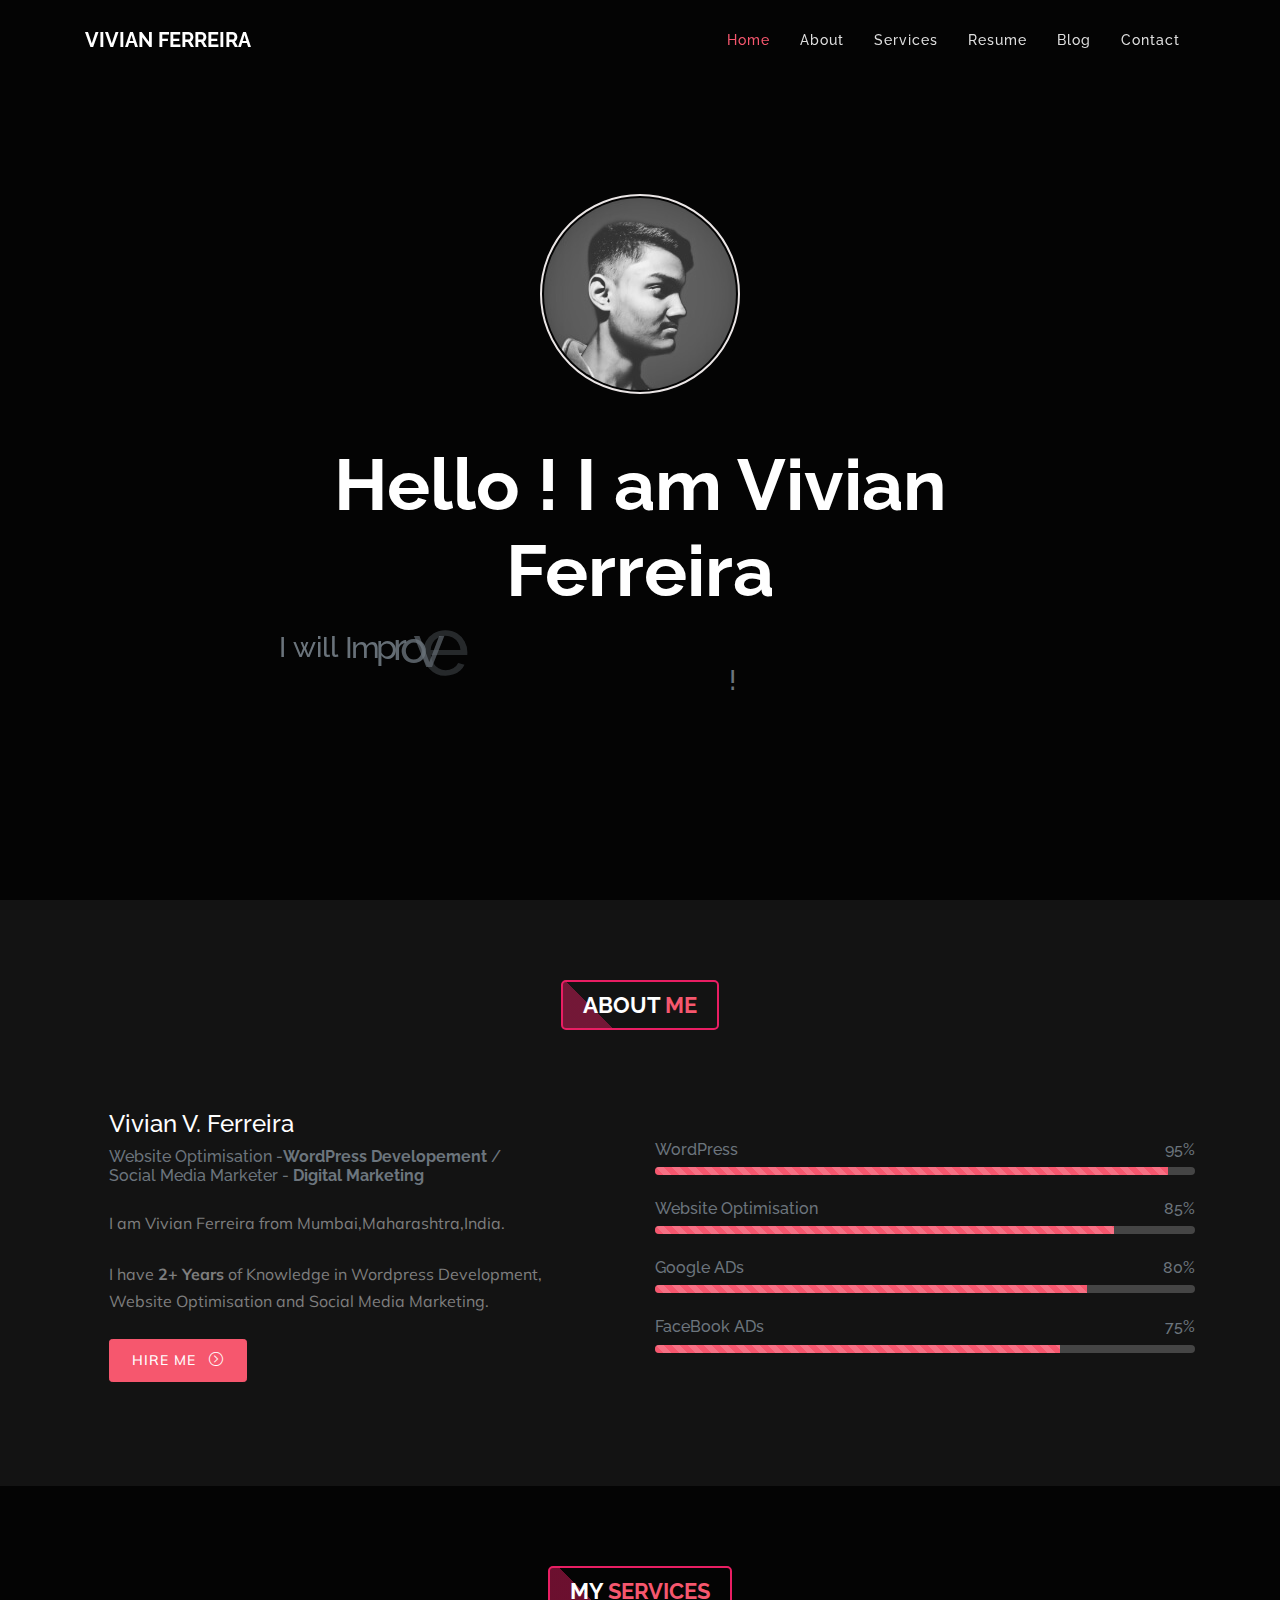
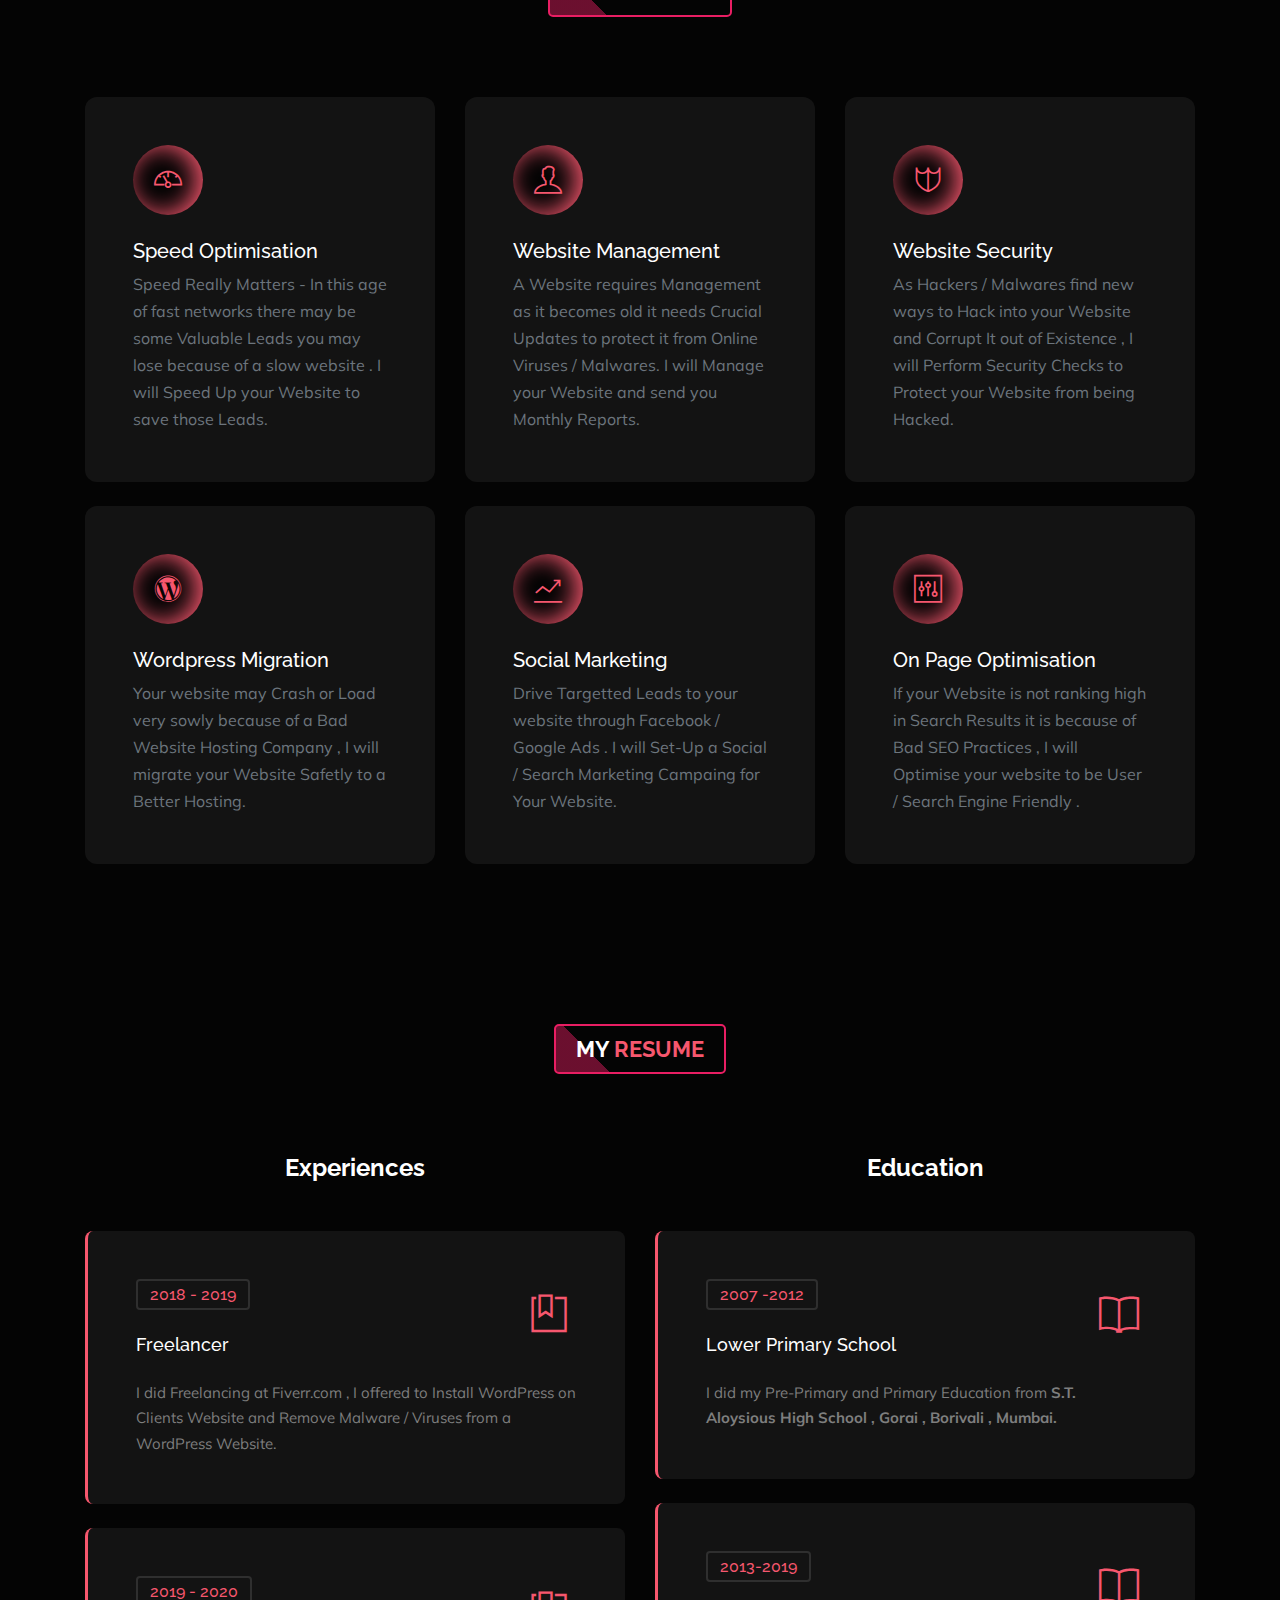
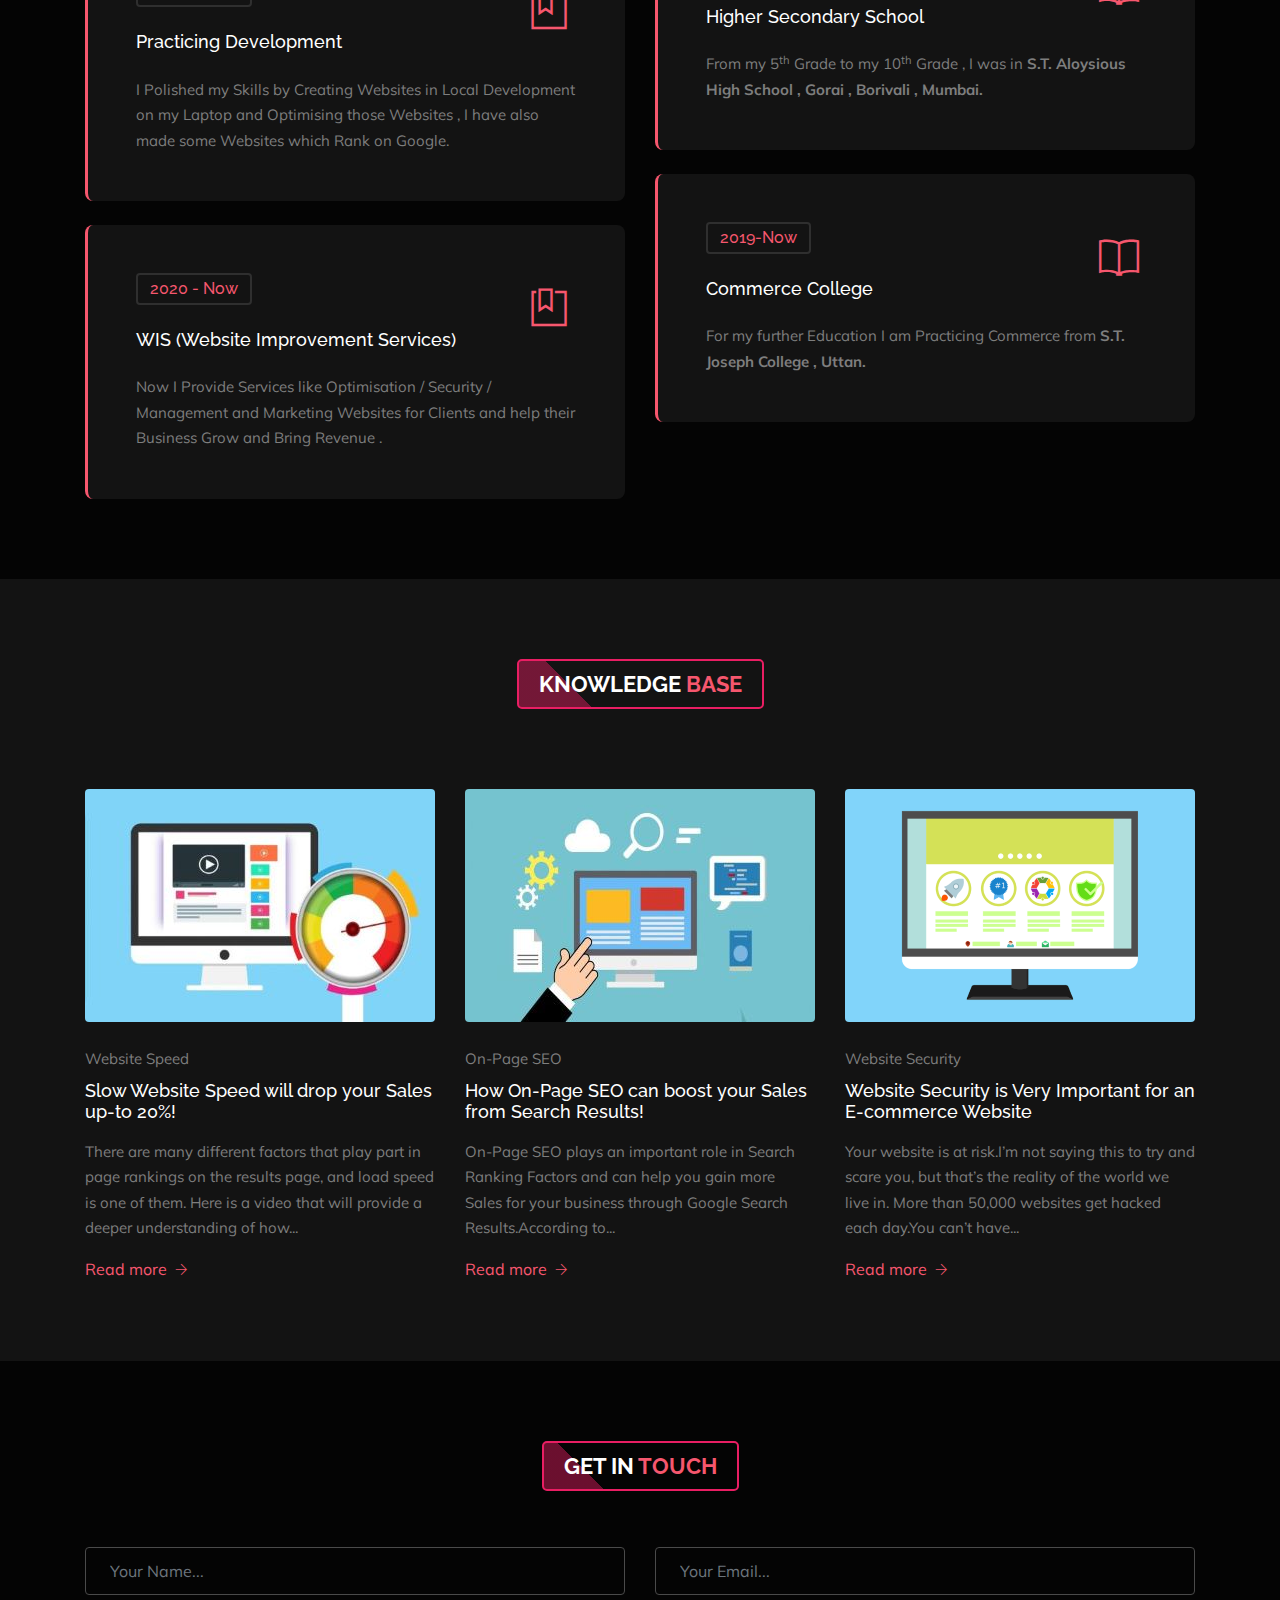
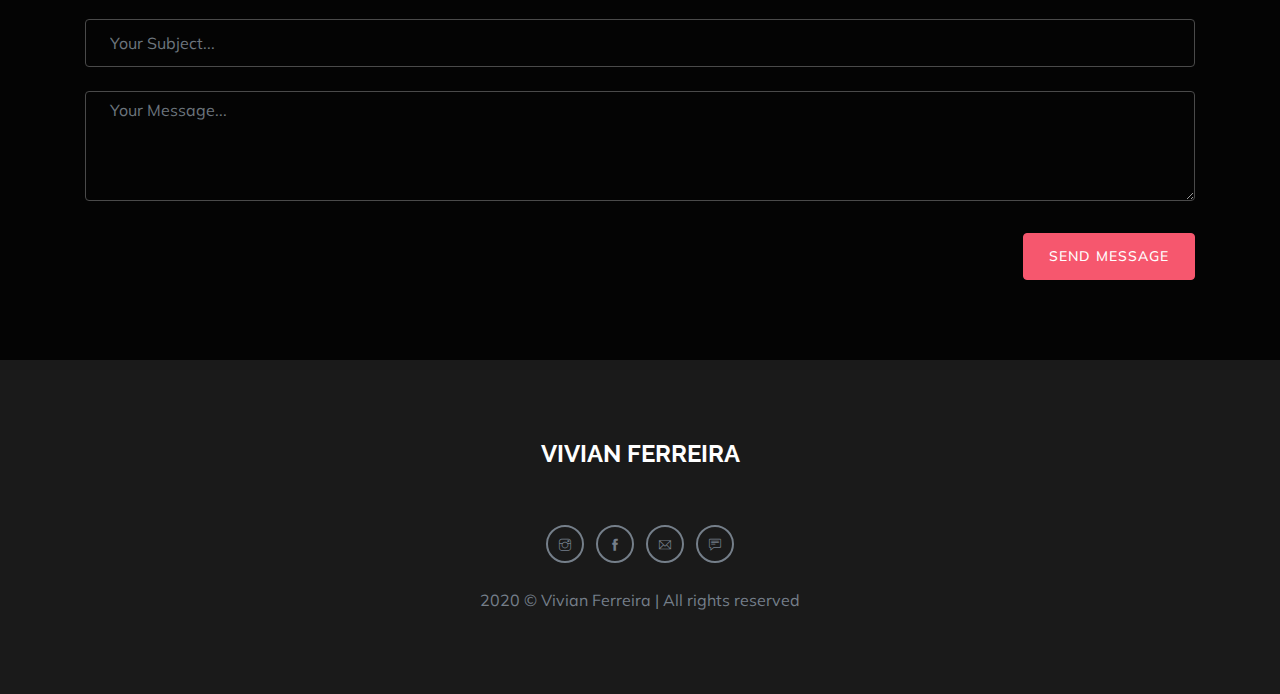
==== index.html @ 87589c63 "added js" ====
<!DOCTYPE html>
<html lang="en" class="no-js">

    <head>
        <meta charset="UTF-8">
        <meta name="viewport" content="width=device-width, initial-scale=1">
        <meta name="description" content="I provide Website Improvement Services (WIS) to Help your Business Grow!" />
        <meta name="keywords" content="Personal webpage template" />
        <meta name="author" content="Themesdesign" />
        <title>Vivian Ferreira - Website Improvement Services (WIS)</title>

        <link rel="shortcut icon" href="images/favicon.ico">

        <!-- google font -->
        <link href="https://fonts.googleapis.com/css?family=Muli:400,600|Raleway:500,700&display=swap" rel="stylesheet">



                          <!-- Core CSS --->
              <link rel="stylesheet" href="css/main.css" type="text/css">



        <!-- Bootstrap core CSS 
        <link rel="stylesheet" href="css/bootstrap.min.css" type="text/css">

         themify-icons 
        <link rel="stylesheet" type="text/css" href="css/themify-icons.css">

        magnific-popup css 
        <link rel="stylesheet" type="text/css" href="css/magnific-popup.css" />

        slider
        <link rel="stylesheet" href="css/owl.carousel.css" />
        <link rel="stylesheet" href="css/owl.theme.css" />
        <link rel="stylesheet" href="css/owl.transitions.css" />

         Custom  Css 
        <link rel="stylesheet" type="text/css" href="css/style.css" />
          --->
             
    </head>

    <body>

        <!--Navbar Start-->
        <nav class="navbar navbar-expand-lg fixed-top navbar-custom sticky sticky-dark">
            <div class="container">
                <!-- LOGO -->
                <a class="navbar-brand logo text-uppercase" href="index.html">
                        Vivian Ferreira
                    </a>
                <button class="navbar-toggler" type="button" data-toggle="collapse" data-target="#navbarCollapse" aria-controls="navbarCollapse" aria-expanded="false" aria-label="Toggle navigation">
                    <i class="ti-menu"></i>
                </button>
                <div class="collapse navbar-collapse" id="navbarCollapse">
                    <ul class="navbar-nav ml-auto navbar-center" id="mySidenav">
                        <li class="nav-item active">
                            <a href="#home" class="nav-link">Home</a>
                        </li>
                        <li class="nav-item">
                            <a href="#about" class="nav-link">About</a>
                        </li>
                        <li class="nav-item">
                            <a href="#services" class="nav-link">Services</a>
                        </li>
                         <!---
                        <li class="nav-item">
                            <a href="#portfolio" class="nav-link">Portfolio</a>
                        </li>
                         --->
                        <li class="nav-item">
                            <a href="#resume" class="nav-link">Resume</a>
                        </li>
                       <!---
                        <li class="nav-item">
                            <a href="#testimonial" class="nav-link">Testimonial</a>
                        </li>
                        --->
                        <li class="nav-item">
                            <a href="#blog" class="nav-link">Blog</a>
                        </li>
                        <li class="nav-item">
                            <a href="#contact" class="nav-link">Contact</a>
                        </li>
                    </ul>
                </div>
            </div>
        </nav>
        <!-- Navbar End -->

        <!-- home start -->
        <section class="bg-home section" id="home">
            <div class="home-center">
                <div class="home-desc-center">
                    <div class="container">
                        <div class="row justify-content-center">
                            <div class="col-lg-8">
                                <div class="home-title text-center">
                                    <div class="home-img mb-5">
                                        <img src="images/vivian-ferreira-freelance-developer.jpg" alt="Vivian Ferreira - Freelance Developer" class="img-fluid rounded-circle mx-auto d-block">
                                    </div>
                                    <h1 class=" display-3 font-weight-bold text-white">Hello ! I am Vivian Ferreira</h1>
                                    <h3 class="text-animate text-muted mt-3">I will Improve your Online Presence and help you Grow your Business!</h3>
                                </div>
                            </div>
                        </div>
                    </div>
                    <div class="cube"></div>
                    <div class="cube"></div>
                    <div class="cube"></div>
                    <div class="cube"></div>
                    <div class="cube"></div>
                    <div class="cube"></div>
                </div>
            </div>
        </section>
        <!-- home end -->

        <!-- about start -->
        <section class="section bg-dark-light" id="about">
            <div class="container">
                <div class="row">
                    <div class="col-lg-12">
                        <div class="title text-center mb-5">
                            <h3 class="font-weight-bold text-white">About <span class="text-custom">me</span></h3>
                        </div>
                    </div>
                </div>
                <div class="row vertical-content">
                    <div class="col-lg-6">
                        <div class="about-content p-4">
                            <h4 class="text-white">Vivian V. Ferreira</h4>
                            <h6 class="text-muted">Website Optimisation -<b>WordPress Developement</b>  /  <br> Social Media Marketer - <b>Digital Marketing</b></h6>

                            <p class="mt-4">I am Vivian Ferreira from Mumbai,Maharashtra,India.</p>
                             <br>
                            <p>I have <b>2+ Years</b> of Knowledge in Wordpress Development, Website Optimisation and Social Media Marketing.</p>
                            <div class="pt-4">
                                <a href="#contact" class="btn btn-custom btn-sm">Hire Me <i class="ti-arrow-circle-right ml-2"></i></a>
                            </div>
                        </div>
                    </div>
                    <div class="col-lg-6">
                        <div class="skill mt-4 mb-4">
                            <h6 class="text-muted">WordPress <span class="float-right">95%</span></h6>
                            <div class="progress">
                                <div class="progress-bar progress-bar-striped bg-custom" role="progressbar" style="width: 95%" aria-valuenow="95" aria-valuemin="0" aria-valuemax="100"></div>
                            </div>
                        </div>
                        <div class="skill mt-4 mb-4">
                            <h6 class="text-muted">Website Optimisation<span class="float-right">85%</span></h6>
                            <div class="progress">
                                <div class="progress-bar progress-bar-striped bg-custom" role="progressbar" style="width: 85%" aria-valuenow="85" aria-valuemin="0" aria-valuemax="100"></div>
                            </div>
                        </div>
                        <div class="skill mt-4 mb-4">
                            <h6 class="text-muted">Google ADs <span class="float-right">80%</span></h6>
                            <div class="progress">
                                <div class="progress-bar progress-bar-striped bg-custom" role="progressbar" style="width: 80%" aria-valuenow="80" aria-valuemin="0" aria-valuemax="100"></div>
                            </div>
                        </div>
                        <div class="skill mt-4 mb-4">
                            <h6 class="text-muted">FaceBook ADs <span class="float-right">75%</span></h6>
                            <div class="progress">
                                <div class="progress-bar progress-bar-striped bg-custom" role="progressbar" style="width: 75%" aria-valuenow="75" aria-valuemin="0" aria-valuemax="100"></div>
                            </div>
                        </div>
                    </div>
                </div>
            </div>
        </section>
        <!-- about end -->

        <!-- services start -->
        <section class="section bg-dark" id="services">
            <div class="container">
                <div class="row">
                    <div class="col-lg-12">
                        <div class="title text-center mb-5">
                            <h3 class="text-white font-weight-bold">My <span class="text-custom">Services</span></h3>
                        </div>
                    </div>
                </div>
                <div class="row">
                    <div class="col-lg-4">
                        <div class="services-box p-5 bg-dark-light mt-4">
                            <div class="services-icon mb-3">
                                <i class="ti-dashboard h3 text-custom"></i>
                            </div>
                            <div class="services-desc">
                                <h5 class="text-white">Speed Optimisation</h5>
                                <p class="mb-0 text-muted">Speed Really Matters - In this age of fast networks there may be some Valuable Leads you may lose because of a slow website . I will Speed Up your Website to save those Leads.	</p>
                            </div>
                        </div>
                    </div>
                    <div class="col-lg-4">
                        <div class="services-box p-5 bg-dark-light mt-4">
                            <div class="services-icon mb-3">
                                <i class="ti-user h3 text-custom"></i>
                            </div>
                            <div class="services-desc">
                                <h5 class="text-white">Website Management</h5>
                                <p class="mb-0 text-muted">A Website requires Management as it becomes old it needs Crucial Updates to protect it from Online Viruses / Malwares. I will Manage your Website and send you Monthly Reports. </p>
                            </div>
                        </div>
                    </div>
                    <div class="col-lg-4">
                        <div class="services-box p-5 bg-dark-light mt-4">
                            <div class="services-icon mb-3">
                                <i class="ti-shield h3 text-custom"></i>
                            </div>
                            <div class="services-desc">
                                <h5 class="text-white">Website Security</h5>
                                <p class="mb-0 text-muted">As Hackers / Malwares find new ways to Hack into your Website and Corrupt It out of Existence , I will Perform Security Checks to Protect your Website from being Hacked. </p>
                            </div>
                        </div>
                    </div>
                </div>
                <div class="row">
                    <div class="col-lg-4">
                        <div class="services-box p-5 bg-dark-light  mt-4">
                            <div class="services-icon mb-3">
                                <i class="ti-wordpress h3 text-custom"></i>
                            </div>
                            <div class="services-desc">
                                <h5 class="text-white">Wordpress Migration</h5>
                                <p class="mb-0 text-muted">Your website may Crash or Load very sowly because of a Bad Website Hosting Company , I will migrate your Website Safetly to a Better Hosting.</p>
                            </div>
                        </div>
                    </div>
                    <div class="col-lg-4">
                        <div class="services-box p-5 bg-dark-light mt-4">
                            <div class="services-icon mb-3">
                                <i class="ti-stats-up h3 text-custom"></i>
                            </div>
                            <div class="services-desc">
                                <h5 class="text-white">Social Marketing</h5>
                                <p class="mb-0 text-muted">Drive Targetted Leads to your website through Facebook / Google Ads . I will Set-Up a Social / Search Marketing Campaing for Your Website. </p>
                            </div>
                        </div>
                    </div>
                    <div class="col-lg-4">
                        <div class="services-box p-5 bg-dark-light mt-4">
                            <div class="services-icon mb-3">
                                <i class="ti-panel h3 text-custom"></i>
                            </div>
                            <div class="services-desc">
                                <h5 class="text-white">On Page Optimisation</h5>
                                <p class="mb-0 text-muted">If your Website is not ranking high in Search Results it is because of Bad SEO Practices , I will Optimise your website to be User / Search Engine Friendly . </p>
                            </div>
                        </div>
                    </div>
                </div>
            </div>
        </section>
        <!-- services end -->

        <!-- portfolio start

        <section class="section bg-dark-light" id="portfolio">
            <div class="container">
                <div class="row">
                    <div class="col-lg-12">
                        <div class="title text-center mb-5">
                            <h3 class="text-white font-weight-bold">My <span class="text-custom">Portfolio</span></h3>
                        </div>
                    </div>
                </div>
                <div class="row  mt-3 mb-3">
                    <ul class="col container-filter categories-filter text-center mb-0" id="filter">
                        <li><a class="categories active" data-filter="*">All</a></li>
                        <li><a class="categories" data-filter=".branding">Branding</a></li>
                        <li><a class="categories" data-filter=".designing">Designing</a></li>
                        <li><a class="categories" data-filter=".photography">Photography</a></li>
                        <li><a class="categories" data-filter=".development">Development</a></li>
                    </ul>
                </div>


                portfolio menu end 


                 Gallary 


                <div class="row container-grid projects-wrapper">
                    <div class="col-lg-4 branding designing development">
                        <div class="item-box mt-4">
                            <a class="mfp-image" href="images/portfolio/img-1.jpg" title="">
                                <img class="item-container img-fluid mx-auto" src="images/portfolio/img-1.jpg" alt="1" />
                                <div class="item-mask">
                                    <div class="item-caption text-white text-center">
                                        <h5>Project title</h5>
                                        <p class="text-uppercase">Branding, Design, Coffee</p>
                                    </div>
                                </div>
                            </a>
                        </div>
                    </div>

                    <div class="col-lg-4 photography">
                        <div class="item-box mt-4">
                            <a class="mfp-image" href="images/portfolio/img-2.jpg" title="">
                                <img class="item-container img-fluid mx-auto" src="images/portfolio/img-2.jpg" alt="2" />
                                <div class="item-mask">
                                    <div class="item-caption text-white text-center">
                                        <h5>Project title</h5>
                                        <p class="text-uppercase">Photo</p>
                                    </div>
                                </div>
                            </a>
                        </div>
                    </div>

                    <div class="col-lg-4 branding development">
                        <div class="item-box mt-4">
                            <a class="mfp-image" href="images/portfolio/img-3.jpg" title="">
                                <img class="item-container img-fluid mx-auto" src="images/portfolio/img-3.jpg" alt="4" />
                                <div class="item-mask">
                                    <div class="item-caption text-white text-center">
                                        <h5>Project title</h5>
                                        <p class="text-uppercase">Branding, Design, Coffee</p>
                                    </div>
                                </div>
                            </a>
                        </div>
                    </div>

                    <div class="col-lg-4 branding designing">
                        <div class="item-box mt-4">
                            <a class="mfp-image" href="images/portfolio/img-4.jpg" title="">
                                <img class="item-container img-fluid mx-auto" src="images/portfolio/img-4.jpg" alt="4" />
                                <div class="item-mask">
                                    <div class="item-caption text-white text-center">
                                        <h5>Project title</h5>
                                        <p class="text-uppercase">Branding, Design</p>
                                    </div>
                                </div>
                            </a>
                        </div>
                    </div>

                    <div class="col-lg-4 branding designing">
                        <div class="item-box mt-4">
                            <a class="mfp-image" href="images/portfolio/img-5.jpg" title="">
                                <img class="item-container img-fluid mx-auto" src="images/portfolio/img-5.jpg" alt="5" />
                                <div class="item-mask">
                                    <div class="item-caption text-white text-center">
                                        <h5>Project title</h5>
                                        <p class="text-uppercase">Branding, Design</p>
                                    </div>
                                </div>
                            </a>
                        </div>
                    </div>

                    <div class="col-lg-4 photography">
                        <div class="item-box mt-4">
                            <a class="mfp-image" href="images/portfolio/img-6.jpg" title="">
                                <img class="item-container img-fluid mx-auto" src="images/portfolio/img-6.jpg" alt="1" />
                                <div class="item-mask">
                                    <div class="item-caption text-white text-center">
                                        <h5>Project title</h5>
                                        <p class="text-uppercase">Photo</p>
                                    </div>
                                </div>
                            </a>
                        </div>
                    </div>
                </div>

            </div>
        </section>

         portfolio end -->

        <!-- resume start -->
        <section class="section bg-dark" id="resume">
            <div class="container">
                <div class="row">
                    <div class="col-lg-12">
                        <div class="title text-center mb-5">
                            <h3 class="text-white font-weight-bold">My <span class="text-custom">Resume</span></h3>
                        </div>
                    </div>
                </div>
                <div class="row">
                    <div class="col-lg-6">
                        <div class="resume-title text-center mt-4 mb-5">
                            <h4 class="text-white font-weight-bold">Experiences</h4>
                        </div>
                        <div class="resume-box mt-4 bg-dark-light p-5">
                            <div class="row">
                                <div class="col-md-10">
                                    <div>
                                        <h6>2018 - 2019</h6>
                                        <h5 class="mt-3 text-white">Freelancer</h5>
                                    </div>
                                </div>
                                <div class="col-md-2">
                                    <div class="mt-3">
                                        <i class="ti-bookmark-alt h1 text-custom"></i>
                                    </div>
                                </div>
                            </div>
                            <p class="mt-3 mb-0">I did Freelancing at Fiverr.com , I offered to Install WordPress on Clients Website and Remove Malware / Viruses from a WordPress Website.</p>
                        </div>
                        <div class="resume-box mt-4 bg-dark-light p-5">
                            <div class="row">
                                <div class="col-md-10">
                                    <div>
                                        <h6>2019 - 2020</h6>
                                        <h5 class="mt-3 text-white">Practicing Development</h5>
                                    </div>
                                </div>
                                <div class="col-md-2">
                                    <div class="mt-3">
                                        <i class="ti-bookmark-alt h1 text-custom"></i>
                                    </div>
                                </div>
                            </div>
                            
                            <p class="mt-3 mb-0">I Polished my Skills by Creating Websites in Local Development on my Laptop and Optimising those Websites , I have also made some Websites which Rank on Google.</p>
                        </div>
                        <div class="resume-box mt-4 bg-dark-light p-5">
                            <div class="row">
                                <div class="col-md-10">
                                    <div>
                                        <h6>2020 - Now</h6>
                                        <h5 class="mt-3 text-white">WIS (Website Improvement Services)</h5>
                                    </div>
                                </div>
                                <div class="col-md-2">
                                    <div class="mt-3">
                                        <i class="ti-bookmark-alt h1 text-custom"></i>
                                    </div>
                                </div>
                            </div>
                            
                            <p class="mt-3 mb-0"> Now I Provide Services like Optimisation / Security / Management and Marketing Websites for Clients and help their Business Grow and Bring Revenue .	</p>
                        </div>
                    </div>
                    <div class="col-lg-6">
                        <div class="resume-title text-center mt-4 mb-5">
                            <h4 class="text-white font-weight-bold">Education</h4>
                        </div>
                        <div class="resume-box mt-4 bg-dark-light p-5">
                            <div class="row">
                                <div class="col-md-10">
                                    <div>
                                        <h6>2007 -2012</h6>
                                        <h5 class="mt-3 text-white">Lower Primary School</h5>
                                    </div>
                                </div>
                                <div class="col-md-2">
                                    <div class="mt-3">
                                        <i class="ti-book h1 text-custom"></i>
                                    </div>
                                </div>
                            </div>
                            
                            <p class="mt-3 mb-0">I did my Pre-Primary and Primary Education from <b>S.T. Aloysious High School , Gorai , Borivali , Mumbai.</b></p>
                        </div>
                        <div class="resume-box mt-4 bg-dark-light p-5">
                            <div class="row">
                                <div class="col-md-10">
                                    <div>
                                        <h6>2013-2019</h6>
                                        <h5 class="mt-3 text-white">Higher Secondary School</h5>
                                    </div>
                                </div>
                                <div class="col-md-2">
                                    <div class="mt-3">
                                        <i class="ti-book h1 text-custom"></i>
                                    </div>
                                </div>
                            </div>
                            <p class="mt-3 mb-0">From my 5<sup>th</sup> Grade to my 10<sup>th</sup> Grade , I was in <b>S.T. Aloysious High School , Gorai , Borivali , Mumbai.</b>  </p>
                        </div>
                        <div class="resume-box mt-4 bg-dark-light p-5">
                            <div class="row">
                                <div class="col-md-10">
                                    <div>
                                        <h6>2019-Now</h6>
                                        <h5 class="mt-3 text-white">Commerce College</h5>
                                    </div>
                                </div>
                                <div class="col-md-2">
                                    <div class="mt-3">
                                        <i class="ti-book h1 text-custom"></i>
                                    </div>
                                </div>
                            </div>
                            <p class="mt-3 mb-0">For my further Education I am Practicing Commerce from <b>S.T. Joseph College , Uttan.</b></p>
                        </div>
                    </div>
                </div>
            </div>
        </section>
        <!-- resume end -->

        <!-- counters start 

        <section class="section bg-dark-light">
            <div class="container">
                <div class="row" id="counter">
                    <div class="col-lg-3">
                        <div class="text-center mt-3 text-white">
                            <div class="counter-content">
                                <h1 class="counter-value mb-3" data-count="1200">0</h1>
                                <h5 class="counter-name text-muted">Fans</h5>
                            </div>
                        </div>
                    </div>
                    <div class="col-lg-3">
                        <div class="text-center mt-3 text-white">
                            <div class="counter-content">
                                <h1 class="counter-value mb-3" data-count="4900">10</h1>
                                <h5 class="counter-name text-muted">Sales</h5>
                            </div>
                        </div>
                    </div>
                    <div class="col-lg-3">
                        <div class="text-center mt-3 text-white">
                            <div class="counter-content">
                                <h1 class="counter-value mb-3" data-count="5645">608</h1>
                                <h5 class="counter-name text-muted">Happy Clients</h5>
                            </div>
                        </div>
                    </div>
                    <div class="col-lg-3">
                        <div class="text-center mt-3 text-white">
                            <div class="counter-content">
                                <h1 class="counter-value mb-3" data-count="800">2</h1>
                                <h5 class="counter-name text-muted">Prices</h5>
                            </div>
                        </div>
                    </div>
                </div>

            </div>
        </section>

        counters end 

         testimonial start 


        <section class="section bg-dark" id="testimonial">
            <div class="container">
                <div class="row">
                    <div class="col-lg-12">
                        <div class="title text-center mb-5">
                            <h3 class="text-white font-weight-bold">Client's <span class="text-custom">Says</span></h3>
                        </div>
                    </div>
                </div>
                <div class="row">
                    <div class="col-lg-12">
                        <div id="owl-demo" class="owl-carousel owl-theme">
                            <div class="item pl-3 pr-3">
                                <div class="testi-box bg-dark-light p-5">
                                    <h5 class="text-white font-weight-bold">David Garcia</h5>
                                    <p><small>Co-Founder</small></p>
                                    <p class="text-muted">
                                        <span class="ti-star text-warning"></span>
                                        <span class="ti-star text-warning"></span>
                                        <span class="ti-star text-warning"></span>
                                        <span class="ti-star text-warning"></span>
                                        <span class="ti-star text-warning"></span>
                                    </p>
                                    <p class="review-desc mt-3">Lorem Ipsum is simply dummy text of the printing and typesetting industry. Lorem Ipsum has been the industry's standard dummy text.</p>
                                    <div class="quotes-icon text-right">
                                        <i class="ti-quote-left h1 text-custom"></i>
                                    </div>
                                </div>
                            </div>
                            <div class="item pl-3 pr-3">
                                <div class="testi-box bg-dark-light p-5">
                                    <h5 class="text-white font-weight-bold">Michael Franklin</h5>
                                    <p><small>Web Developer</small></p>
                                    <p class="text-muted">
                                        <span class="ti-star text-warning"></span>
                                        <span class="ti-star text-warning"></span>
                                        <span class="ti-star text-warning"></span>
                                        <span class="ti-star text-warning"></span>
                                        <span class="ti-star text-warning"></span>
                                    </p>
                                    <p class="review-desc mt-3">Lorem Ipsum is simply dummy text of the printing and typesetting industry. Lorem Ipsum has been the industry's standard dummy text.</p>
                                    <div class="quotes-icon text-right">
                                        <i class="ti-quote-left h1 text-custom"></i>
                                    </div>
                                </div>
                            </div>
                            <div class="item pl-3 pr-3">
                                <div class="testi-box bg-dark-light p-5">
                                    <h5 class="text-white font-weight-bold">Danny Morrison</h5>
                                    <p><small>Co-Founder</small></p>
                                    <p class="text-muted">
                                        <span class="ti-star text-warning"></span>
                                        <span class="ti-star text-warning"></span>
                                        <span class="ti-star text-warning"></span>
                                        <span class="ti-star text-warning"></span>
                                        <span class="ti-star text-warning"></span>
                                    </p>
                                    <p class="review-desc mt-3">Lorem Ipsum is simply dummy text of the printing and typesetting industry. Lorem Ipsum has been the industry's standard dummy text.</p>
                                    <div class="quotes-icon text-right">
                                        <i class="ti-quote-left h1 text-custom"></i>
                                    </div>
                                </div>
                            </div>

                        </div>
                    </div>
                </div>
            </div>
        </section>

         testimonial end -->

        <!-- blog start -->
        <section class="section bg-dark-light" id="blog">
            <div class="container">
                <div class="row">
                    <div class="col-lg-12">
                        <div class="title text-center mb-5">
                            <h3 class="text-white font-weight-bold">Knowledge <span class="text-custom">Base</span></h3>
                        </div>
                    </div>
                </div>
                <div class="row">
                    <div class="col-lg-4">
                        <div class="blog-box mt-4">
                            <div class="blog-img">
                                <img src="images/blog/speed-optimisation.jpg" alt="Speed Optimisation" class="img-fluid rounded mx-auto d-block">
                            </div>
                            <div class="blog-content mt-4">
                                <p class="mb-2">Website Speed</p>
                                <h5><a href="#" class="text-white">Slow Website Speed will drop your  Sales up-to 20%!</a></h5>
                                <p class="mt-3">There are many different factors that play part in page rankings on the results page, and load speed is one of them. Here is a video that will provide a deeper understanding of how...</p>
                                <div class="blog-btn pt-3">
                                    <a href="https://sites.google.com/view/website-improvement-services/speed-optimisation" target="_blank" class="text-custom">Read more <small class="ti-arrow-right ml-1"></small></a>
                                </div>
                            </div>
                        </div>
                    </div>
                    <div class="col-lg-4">
                        <div class="blog-box mt-4">
                            <div class="blog-img">
                                <img src="images/blog/on-page-seo.jpg" alt="On-Page SEO" class="img-fluid rounded mx-auto d-block">
                            </div>
                            <div class="blog-content mt-4">
                                <p class="mb-2">On-Page SEO</p>
                                <h5><a href="#" class="text-white">How On-Page SEO can boost your Sales from Search Results!</a></h5>
                                <p class="mt-3">On-Page SEO plays an important role in Search Ranking Factors and can help you gain more Sales for your business through Google Search Results.According to...</p>
                                <div class="blog-btn pt-3">
                                    <a href="https://sites.google.com/view/website-improvement-services/on-page-seo" target="_blank" class="text-custom">Read more <small class="ti-arrow-right ml-1"></small></a>
                                </div>
                            </div>
                        </div>
                    </div>
                    <div class="col-lg-4">
                        <div class="blog-box mt-4">
                            <div class="blog-img">
                                <img src="images/blog/website-security.png" alt="Website Security" class="img-fluid rounded mx-auto d-block">
                            </div>
                            <div class="blog-content mt-4">
                                <p class="mb-2">Website Security</p>
                                <h5><a href="#" class="text-white">Website Security is Very Important for an E-commerce Website</a></h5>
                                <p class="mt-3">Your website is at risk.I’m not saying this to try and scare you, but that’s the reality of the world we live in. More than 50,000 websites get hacked each day.You can’t have...</p>
                                <div class="blog-btn pt-3">
                                    <a href="https://sites.google.com/view/website-improvement-services/website-security" target="_blank" class="text-custom">Read more <small class="ti-arrow-right ml-1"></small></a>
                                </div>
                            </div>
                        </div>
                    </div>

                </div>
            </div>
        </section>
        <!-- blog end -->

        <!-- contact start -->
        <section class="section bg-dark" id="contact">
            <div class="container">
                <div class="row">
                    <div class="col-lg-12">
                        <div class="title text-center mb-5">
                            <h3 class="text-white font-weight-bold">Get In <span class="text-custom">Touch</span></h3>
                        </div>
                    </div>
                </div>

                <div class="custom-form">
                    <div id="message"></div>
                    <form method="post" action="php/contact.php" name="contact-form" id="contact-form">
                        <div class="row">
                            <div class="col-lg-6">
                                <div class="form-group mb-4">
                                    <input name="name" id="name" type="text" class="form-control" placeholder="Your Name..." >
                                </div>
                            </div>
                            <div class="col-lg-6">
                                <div class="form-group mb-4">
                                    <input name="email" id="email" type="email" class="form-control" placeholder="Your Email..." >
                                </div>
                            </div>
                        </div>
                        <div class="row">
                            <div class="col-lg-12">
                                <div class="form-group mb-4">
                                    <input name="subject" id="subject" type="text" class="form-control" placeholder="Your Subject..." >
                                </div>
                            </div>
                        </div>
                        <div class="row">
                            <div class="col-lg-12">
                                <div class="form-group">
                                    <textarea name="comments" id="comments" rows="4" class="form-control" placeholder="Your Message..."></textarea>
                                </div>
                            </div>
                        </div>
                        <div class="row mt-3">
                            <div class="col-sm-12 text-right">
                                <input type="submit" id="submit" name="send" class="submitBnt btn btn-custom" value="Send Message">
                                <div id="simple-msg"></div>
                            </div>
                        </div>
                    </form>
                    <!-- /form -->
                </div>
            </div>
        </section>
        <!-- contact end -->

        <!-- footer start -->
        <footer class="section bg-footer">
            <div class="container">
                <div class="row">
                    <div class="col-lg-12">
                        <div class="footer-logo text-center text-white">
                            <h4 class="text-uppercase font-weight-bold"><a href="#" class="text-white">Vivian Ferreira</a></h4>
                        </div>
                    </div>
                </div>
               
               

                <div class="row mt-5">
                    <div class="col-lg-12">
                        <div class="text-center ">
                            <ul class="social-icons list-inline">
                                <li class="list-inline-item"><a href="https://instagram.com/itsvivianferreira" rel="nofollow" class=""><i class="ti-instagram"></i></a></li>
                                <li class="list-inline-item"><a href="https://fb.com/vivian.ferreira.9484941/" rel="nofollow" class=""><i class="ti-facebook"></i></a></li>
                                <li class="list-inline-item"><a href="mailto:vivianferreira562@gmail.com" rel="nofollow" class=""><i class="ti-email"></i></a></li>
                                <li class="list-inline-item"><a href="https://wa.me/8104793520" rel="nofollow" class=""><i class="ti-comment-alt"></i></a></li>
                        </div>
                        <div class="text-center mt-4">
                            <p class="copyright-desc">2020 © Vivian Ferreira | All rights reserved</p>
                        </div>
                    </div>
                </div>
            </div>
        </footer>
        <!-- footer end -->

        <!-- Back to top -->    
        <a href="#" class="back-to-top" id="back-to-top"> <i class="ti-angle-up"> </i> </a>

                        

        <!-- javascript -->
        <script src="js/jquery.min.js"></script>
        <script src="js/popper.min.js"></script>
        <script src="js/bootstrap.min.js"></script>
        <script src="js/jquery.easing.min.js"></script>
        <script src="js/scrollspy.min.js"></script>
        <!-- text-animte -->
        <script src="js/anime.min.js"></script>
        <!-- Magnific Popup -->
        <script src="js/jquery.magnific-popup.min.js"></script>
        <!-- filter -->
        <script src="js/isotope.js"></script>
        <script src="js/masonry.pkgd.min.js"></script>
        <!-- carousel -->
        <script src="js/owl.carousel.min.js"></script>
        <!-- custom js -->
        <script src="js/app.js"></script>
        
    </body>

</html>
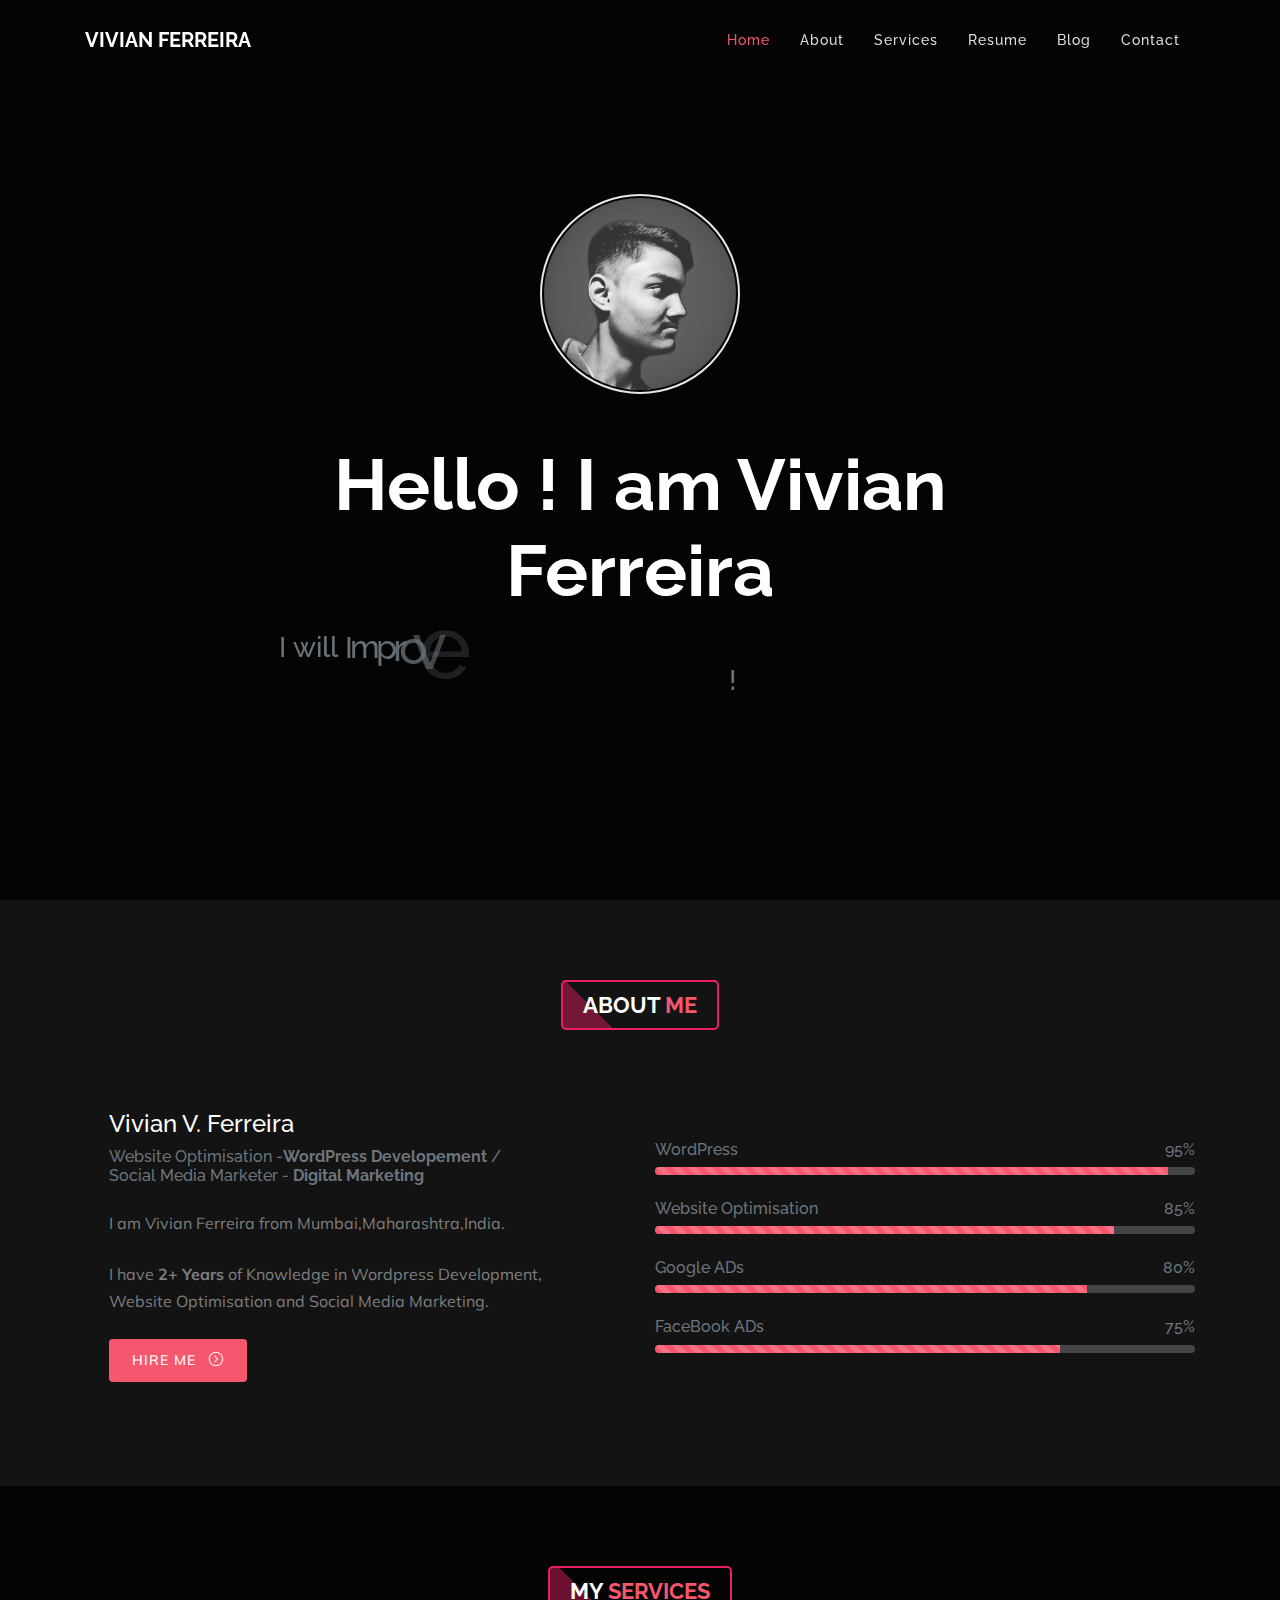
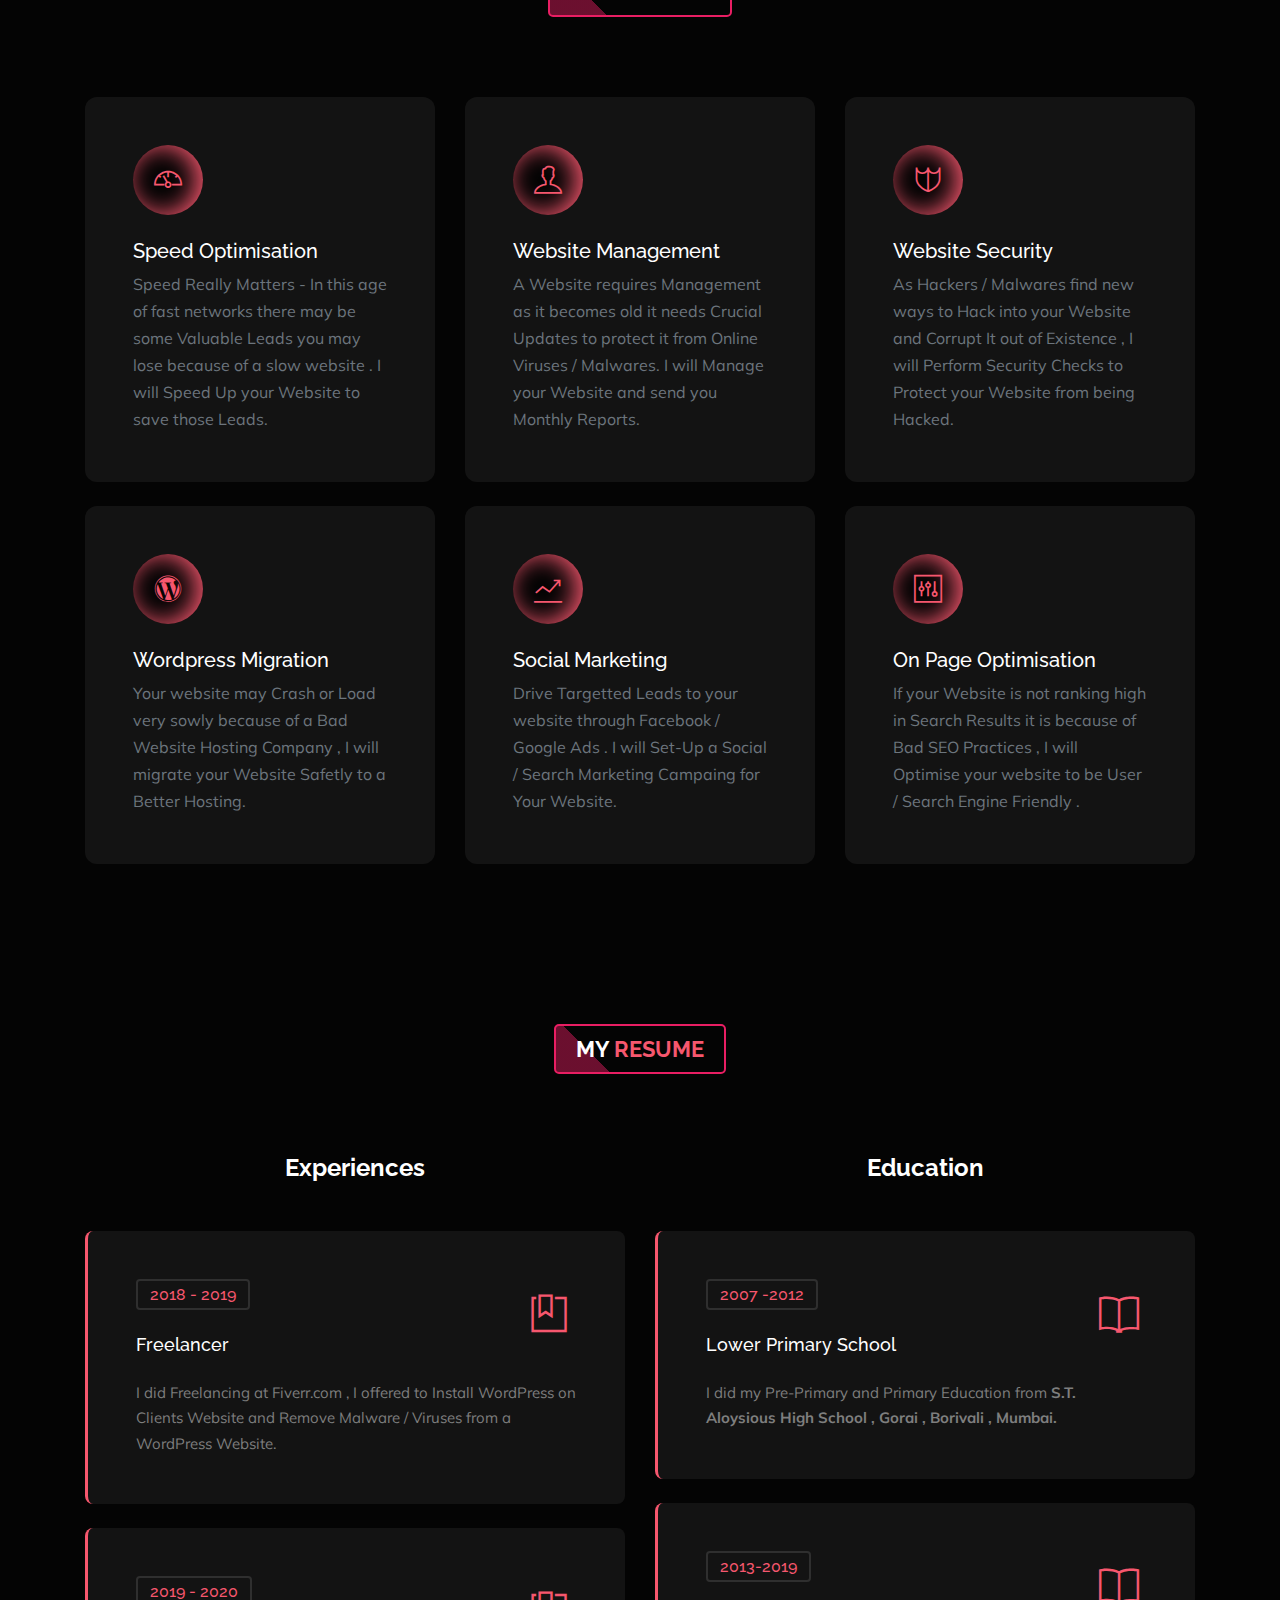
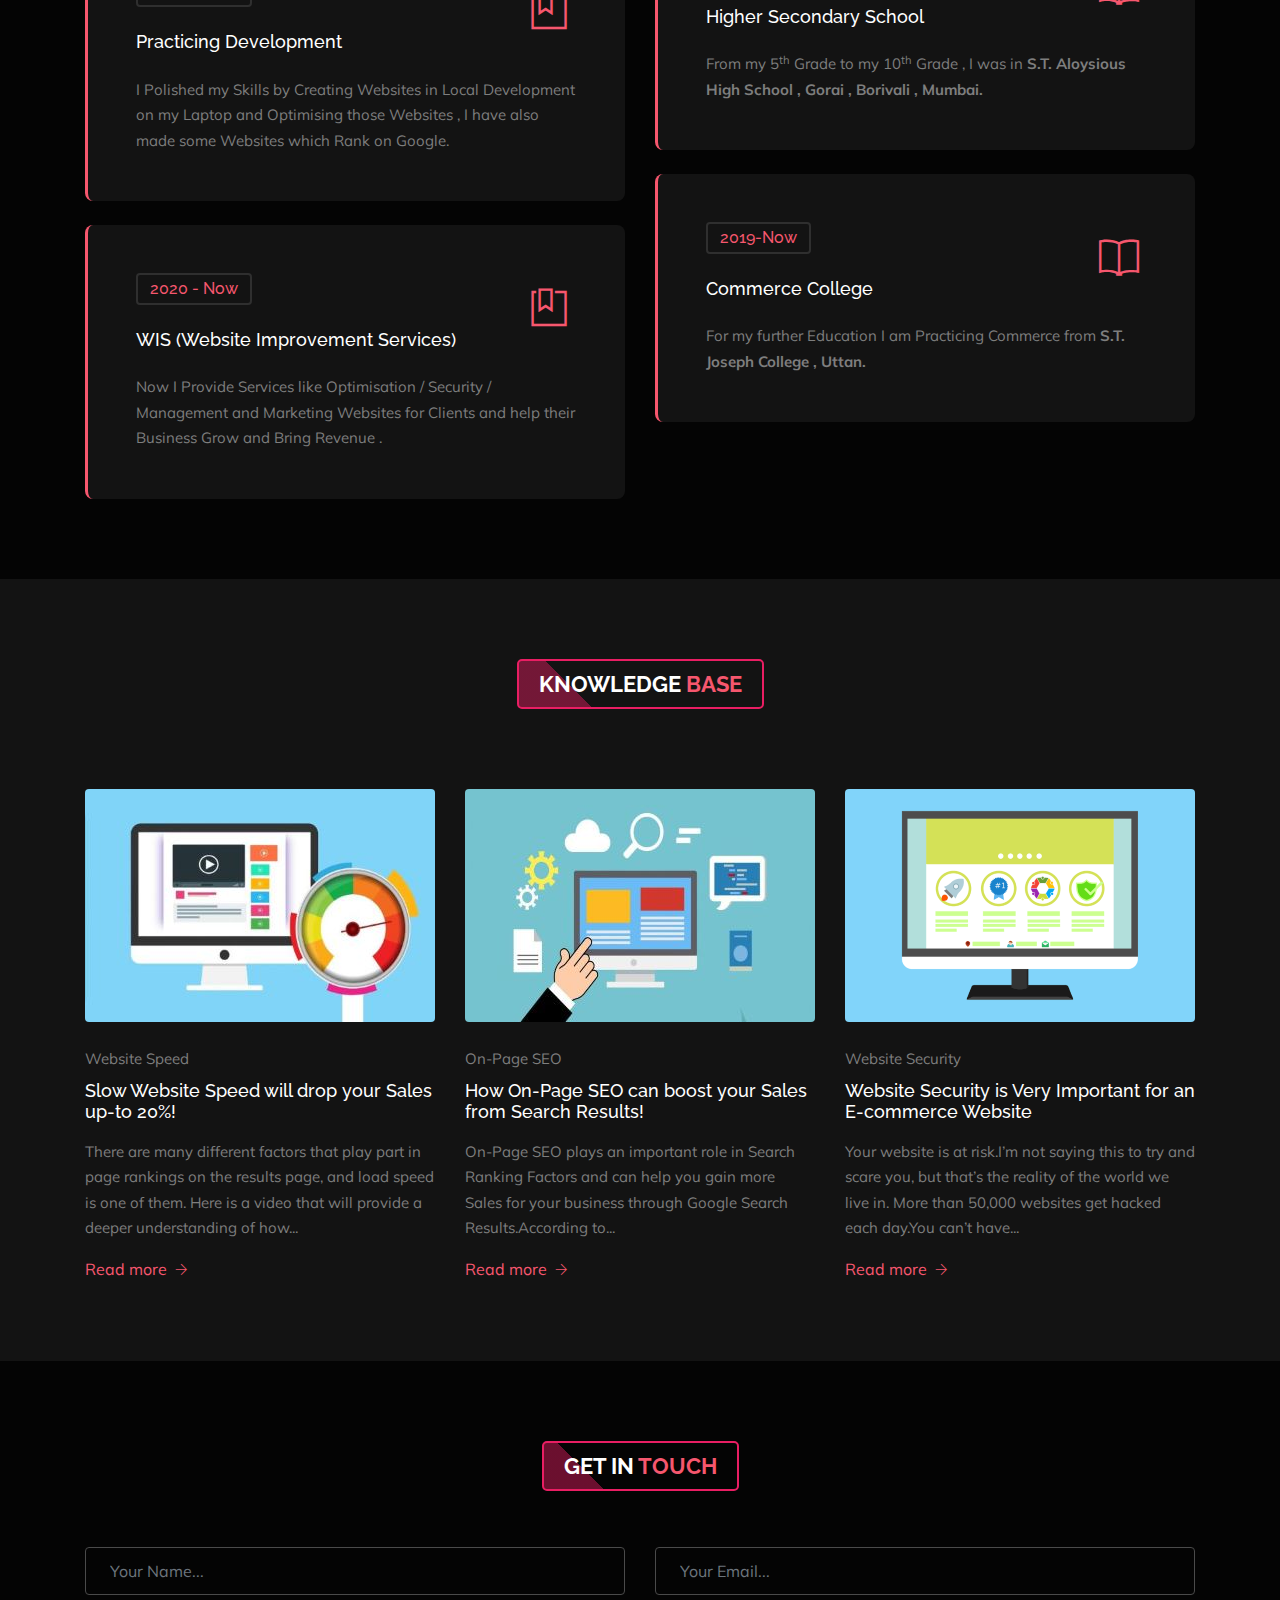
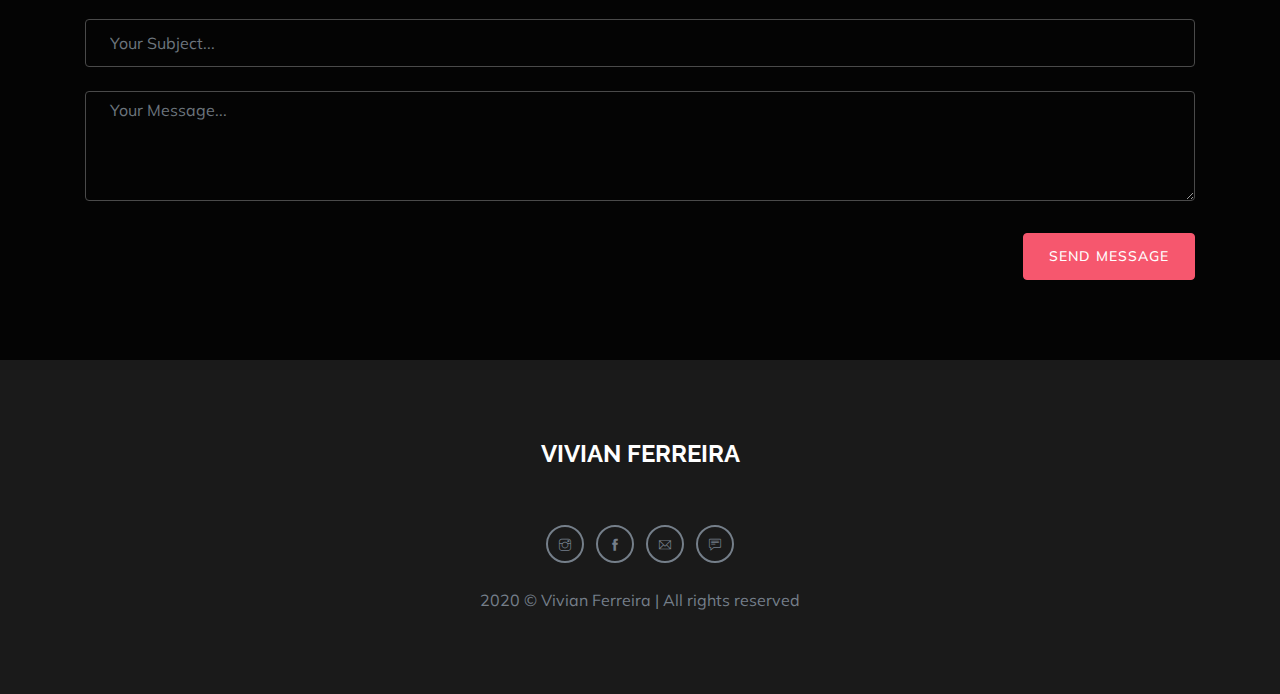
==== commit 857ba74c: "Update index.html" ====
--- a/index.html
+++ b/index.html
@@ -2,6 +2,15 @@
 <html lang="en" class="no-js">
 
     <head>
+
+<!-- Google Tag Manager -->
+<script>(function(w,d,s,l,i){w[l]=w[l]||[];w[l].push({'gtm.start':
+new Date().getTime(),event:'gtm.js'});var f=d.getElementsByTagName(s)[0],
+j=d.createElement(s),dl=l!='dataLayer'?'&l='+l:'';j.async=true;j.src=
+'https://www.googletagmanager.com/gtm.js?id='+i+dl;f.parentNode.insertBefore(j,f);
+})(window,document,'script','dataLayer','GTM-5VD628Z');</script>
+<!-- End Google Tag Manager -->
+
         <meta charset="UTF-8">
         <meta name="viewport" content="width=device-width, initial-scale=1">
         <meta name="description" content="I provide Website Improvement Services (WIS) to Help your Business Grow!" />
@@ -42,6 +51,11 @@
     </head>
 
     <body>
+
+<!-- Google Tag Manager (noscript) -->
+<noscript><iframe src="https://www.googletagmanager.com/ns.html?id=GTM-5VD628Z"
+height="0" width="0" style="display:none;visibility:hidden"></iframe></noscript>
+<!-- End Google Tag Manager (noscript) -->
 
         <!--Navbar Start-->
         <nav class="navbar navbar-expand-lg fixed-top navbar-custom sticky sticky-dark">
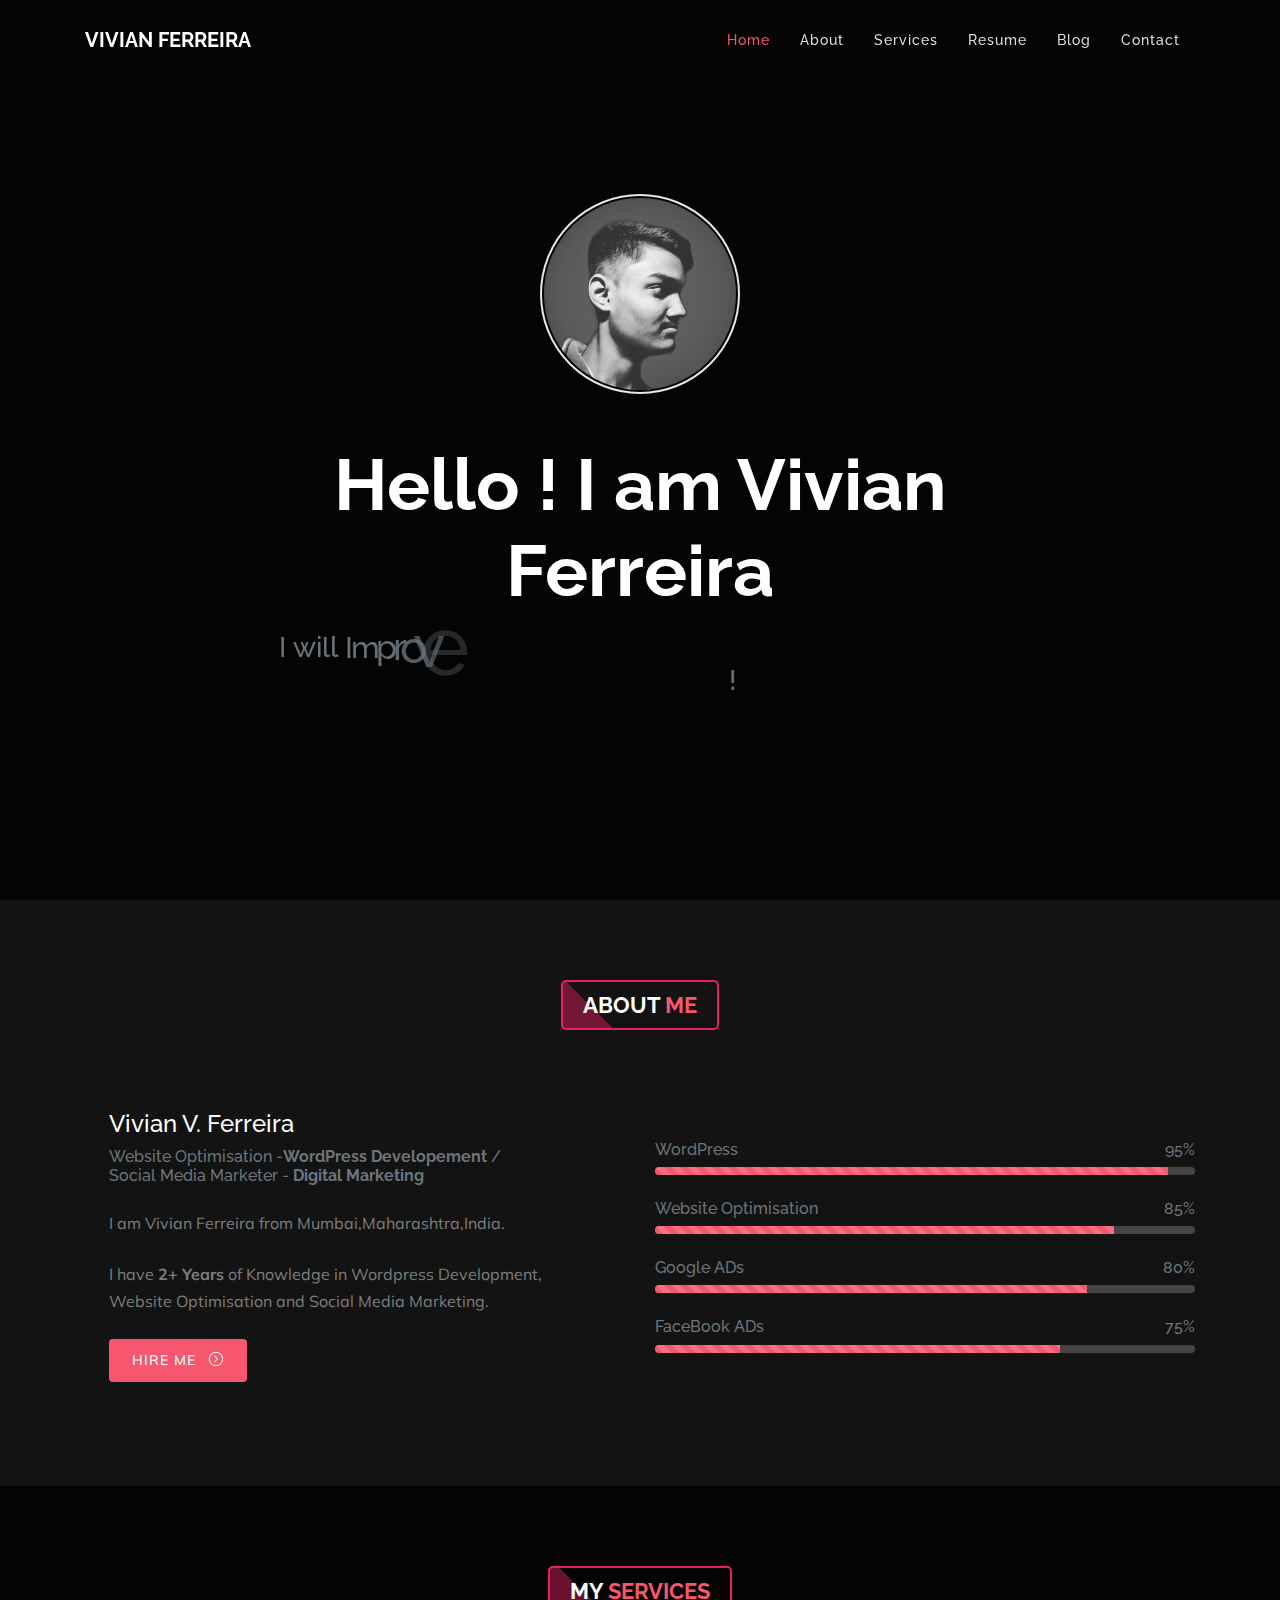
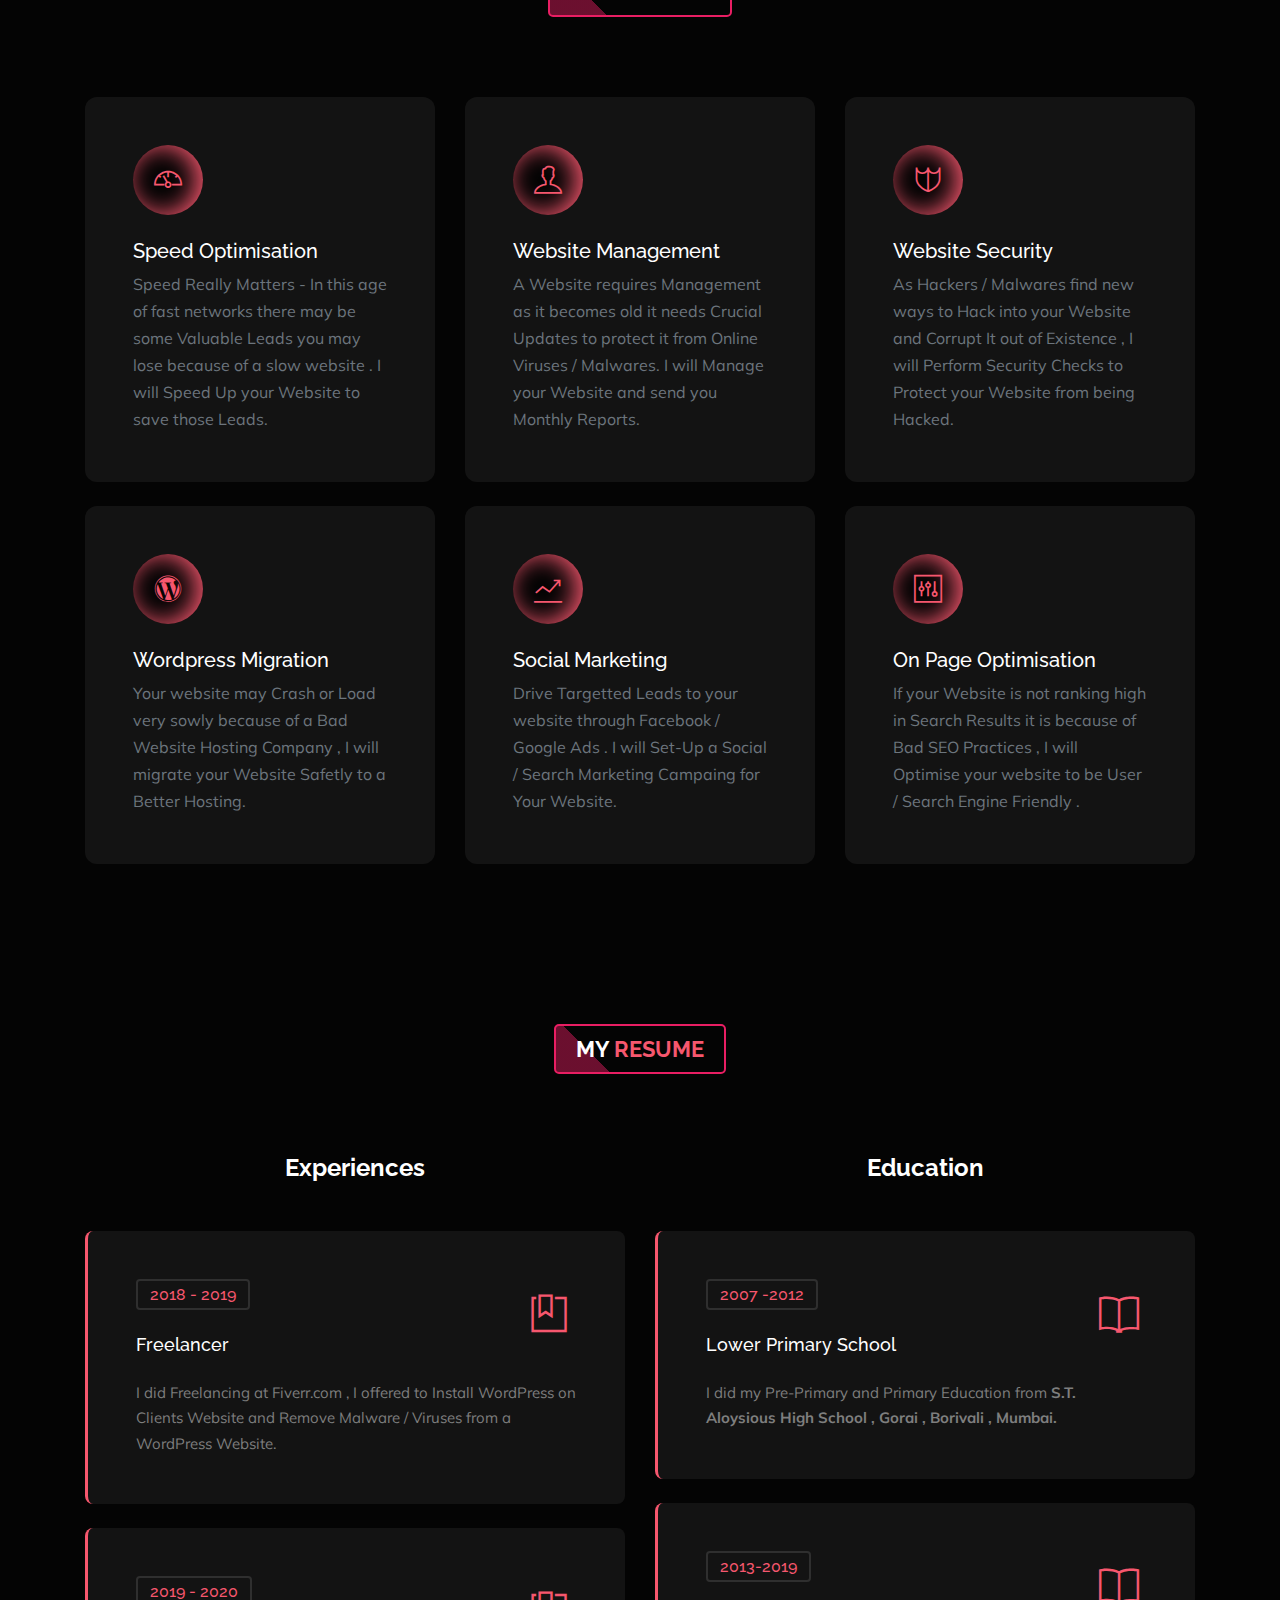
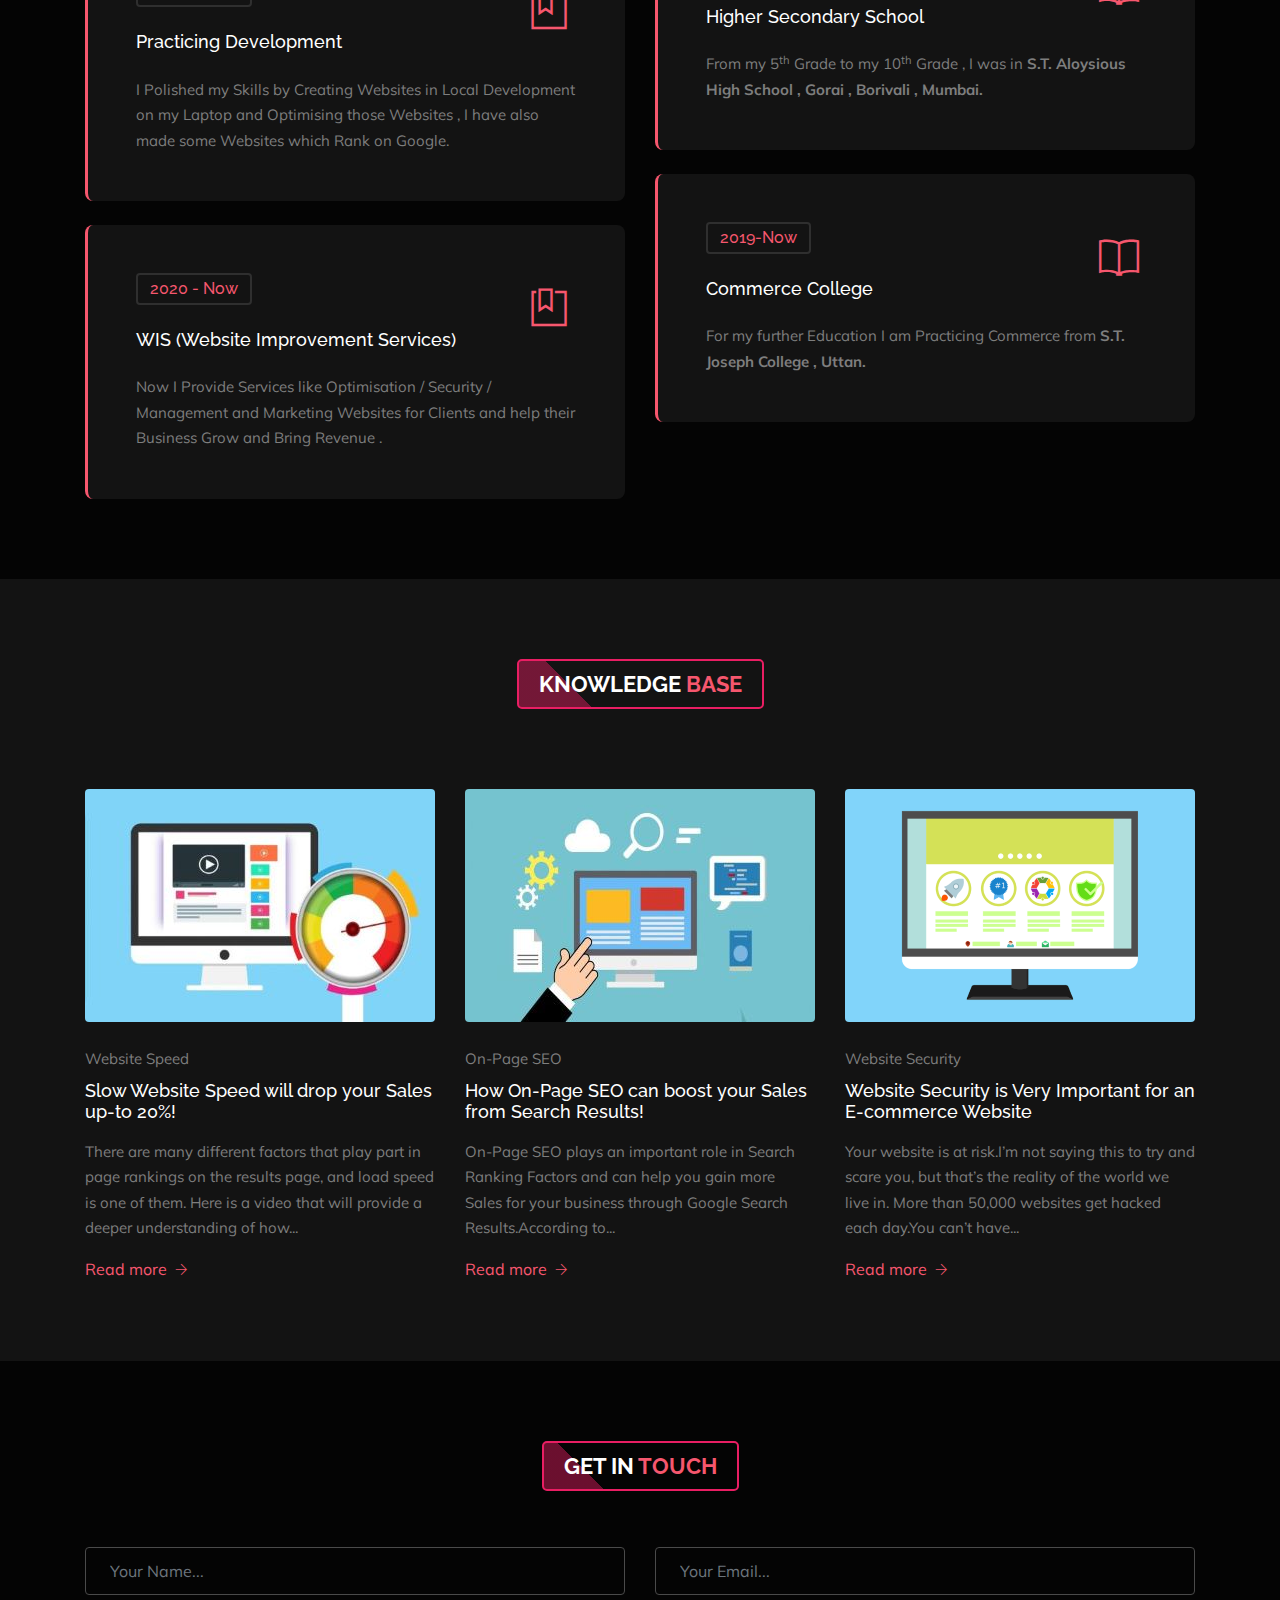
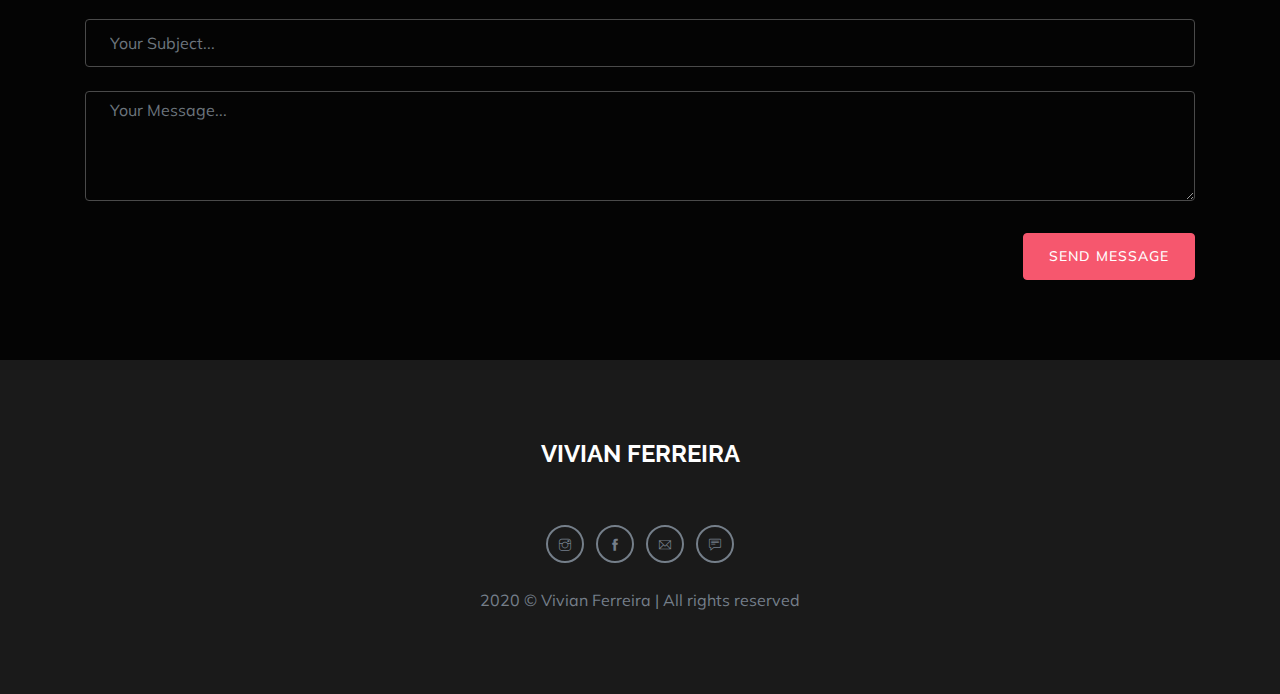
==== commit 652631d3: "Update index.html" ====
--- a/index.html
+++ b/index.html
@@ -151,7 +151,7 @@
                              <br>
                             <p>I have <b>2+ Years</b> of Knowledge in Wordpress Development, Website Optimisation and Social Media Marketing.</p>
                             <div class="pt-4">
-                                <a href="#contact" class="btn btn-custom btn-sm">Hire Me <i class="ti-arrow-circle-right ml-2"></i></a>
+                                <a href="https://www.fiverr.com/s2/9a92c1e040" class="btn btn-custom btn-sm">Hire Me <i class="ti-arrow-circle-right ml-2"></i></a>
                             </div>
                         </div>
                     </div>
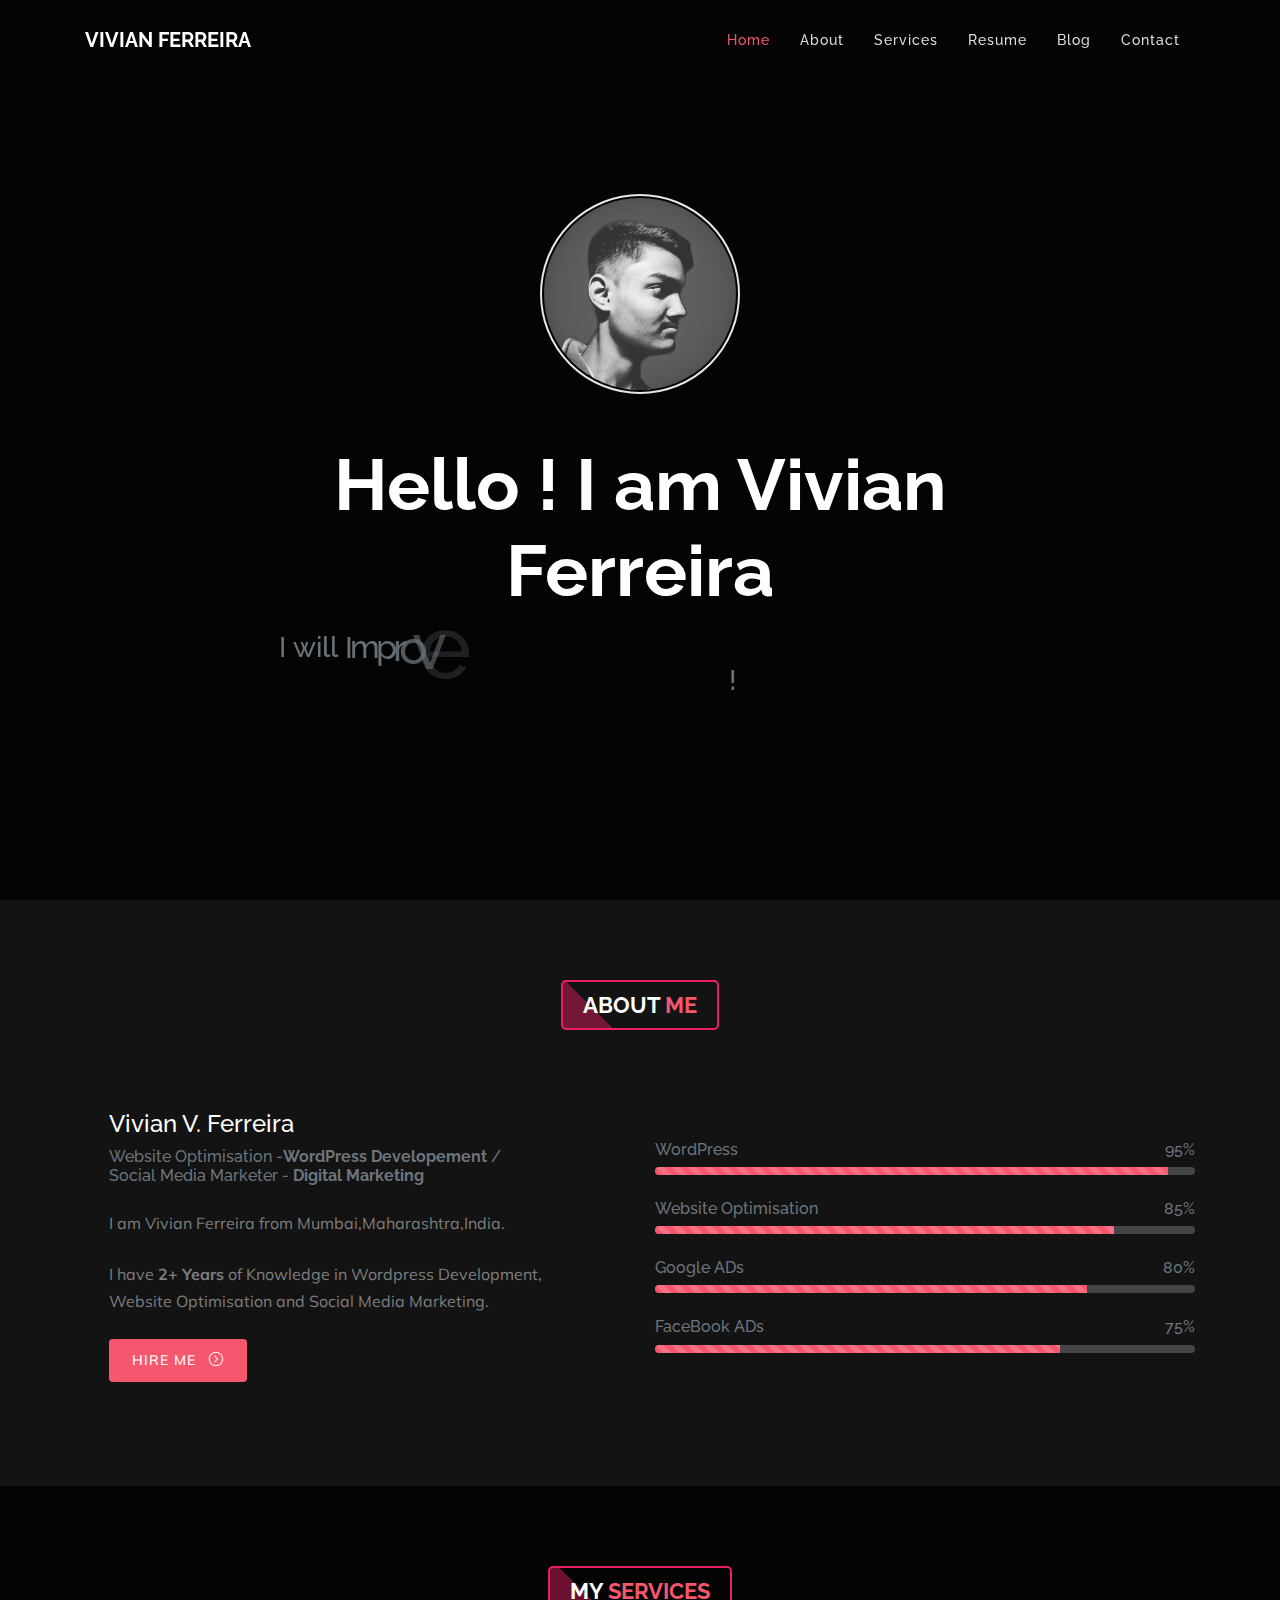
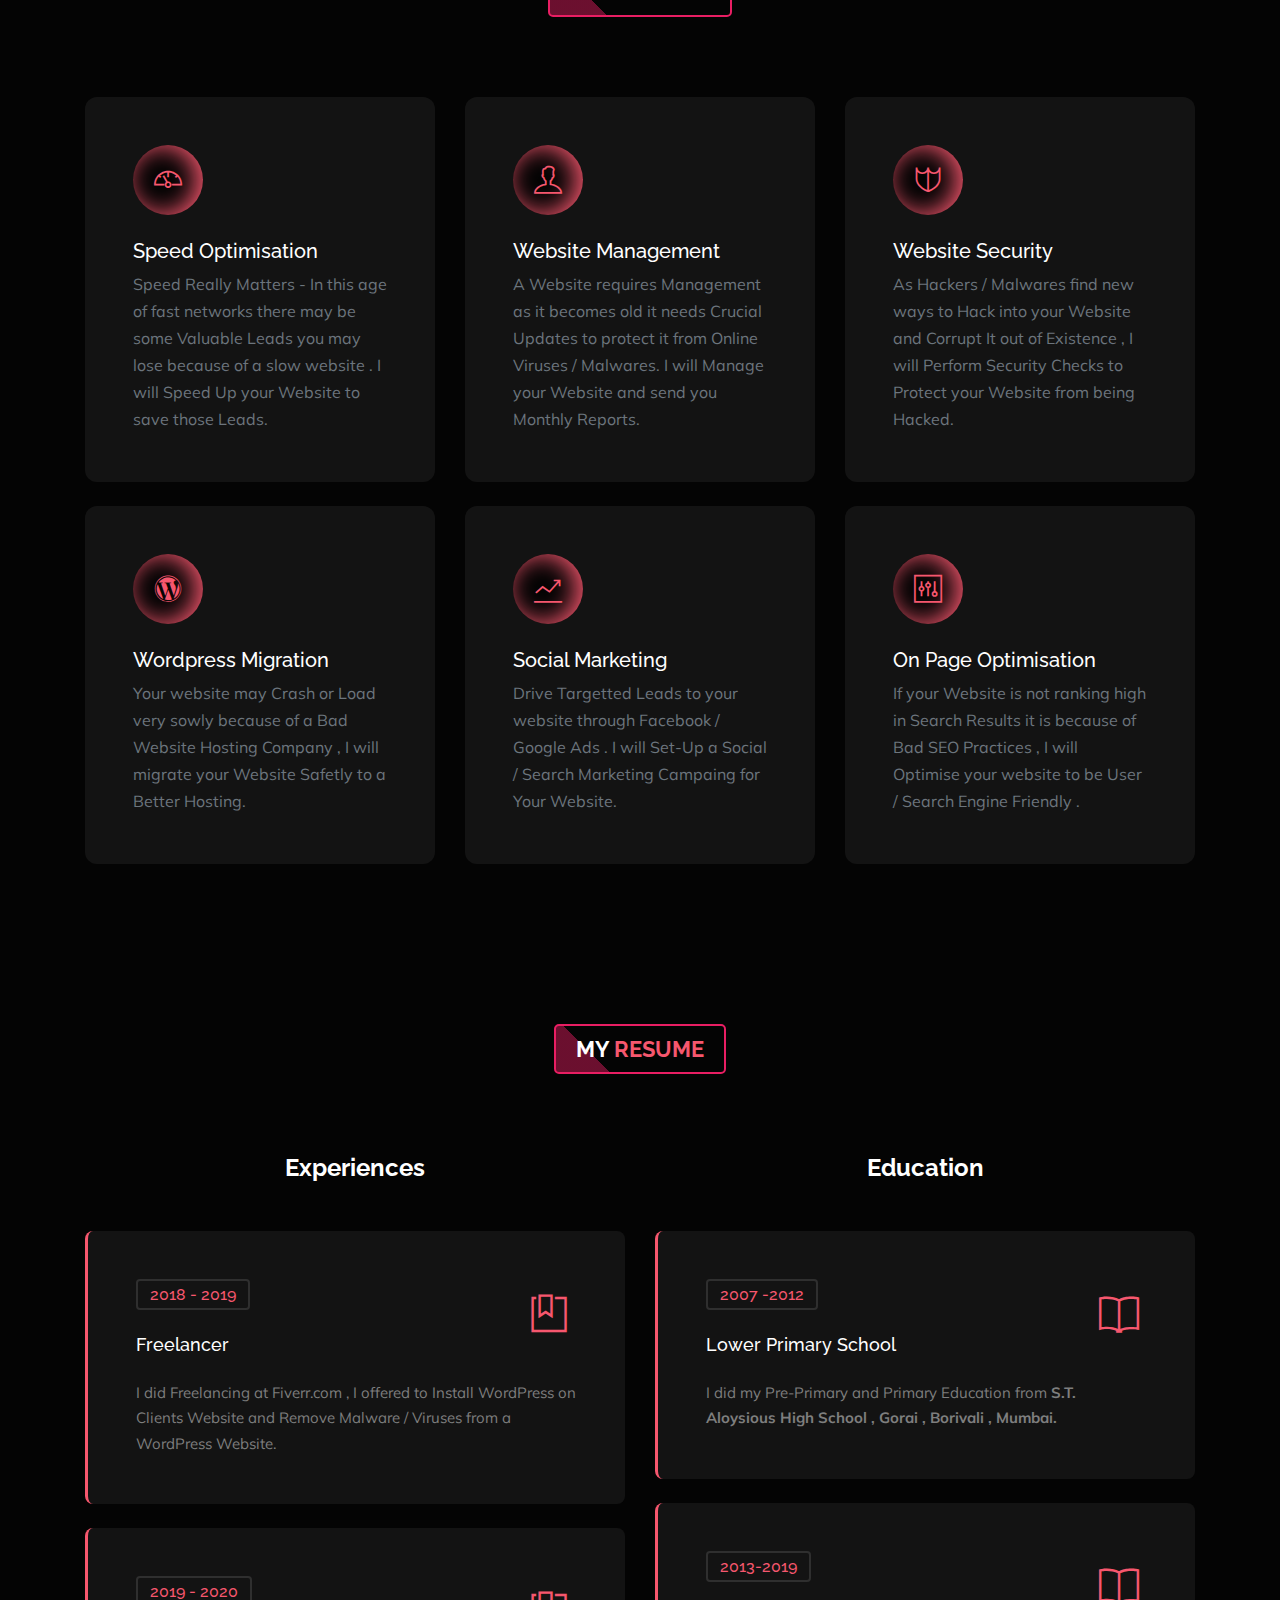
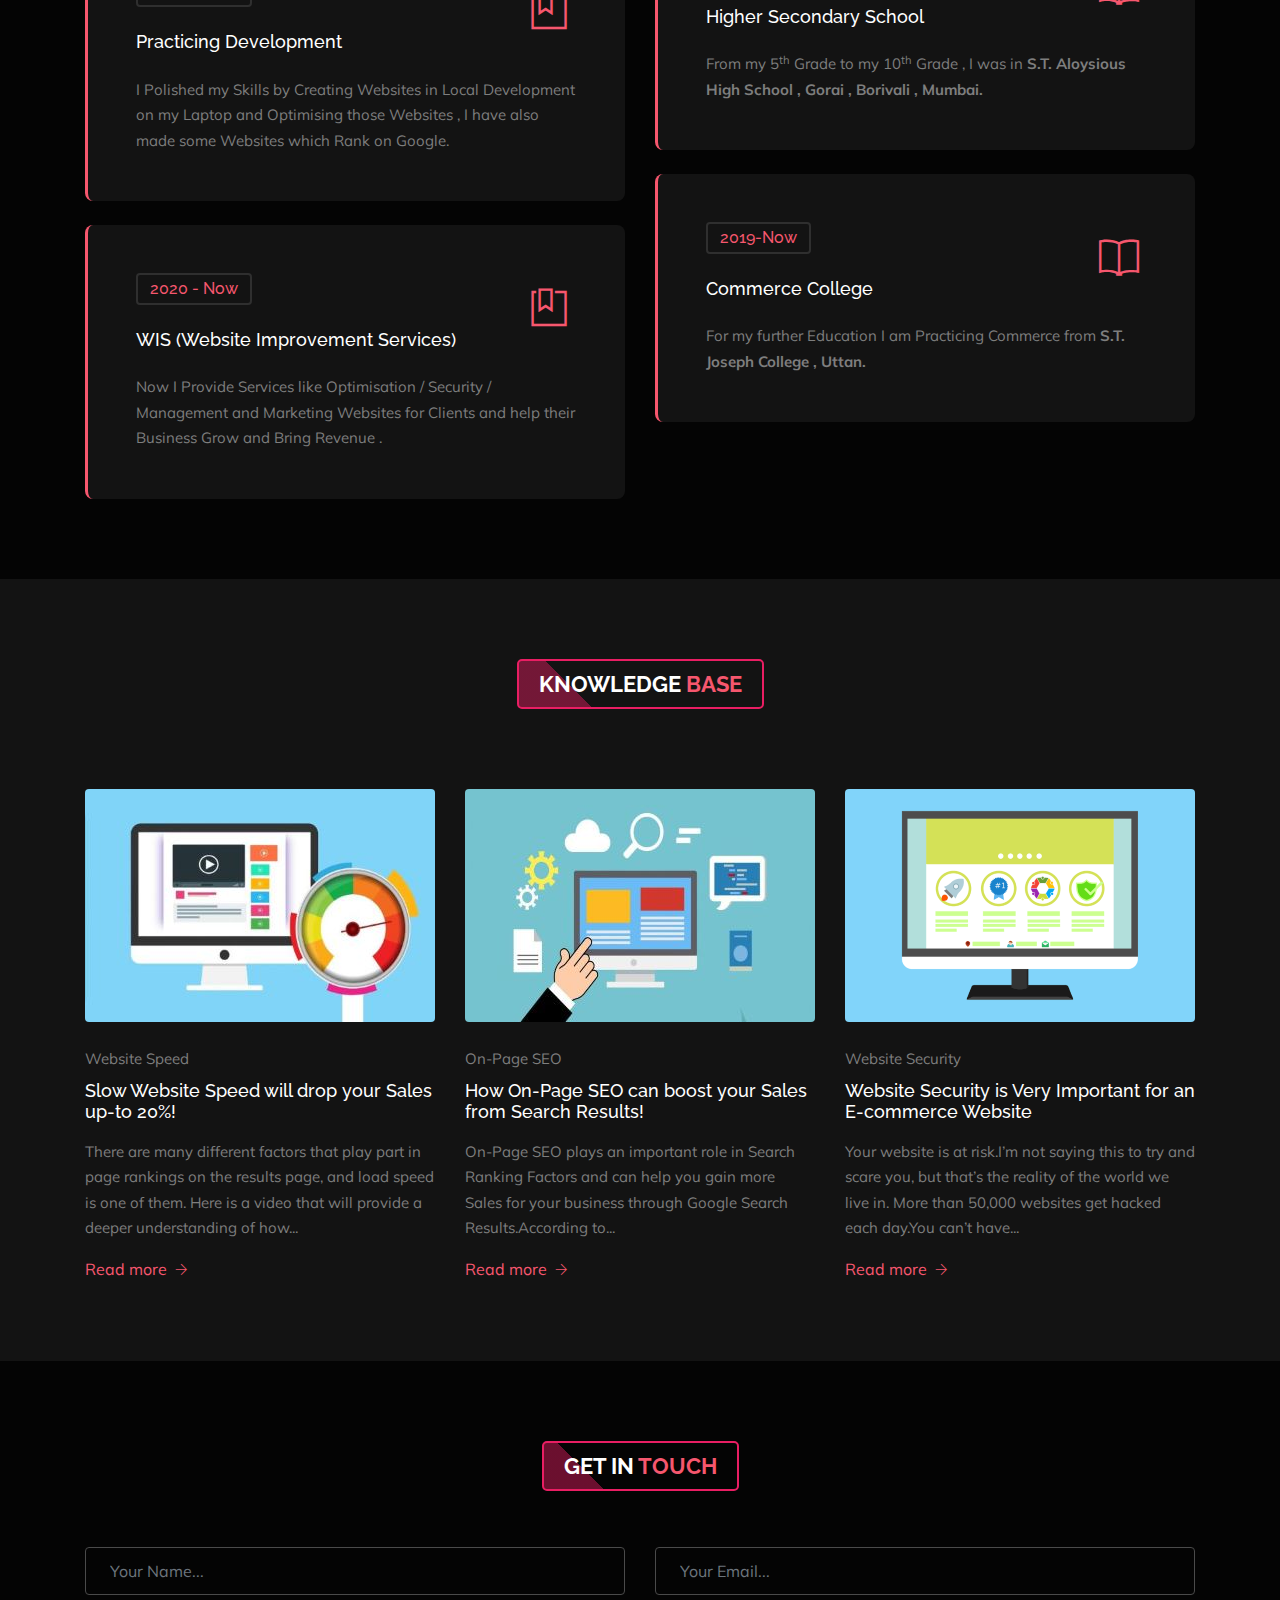
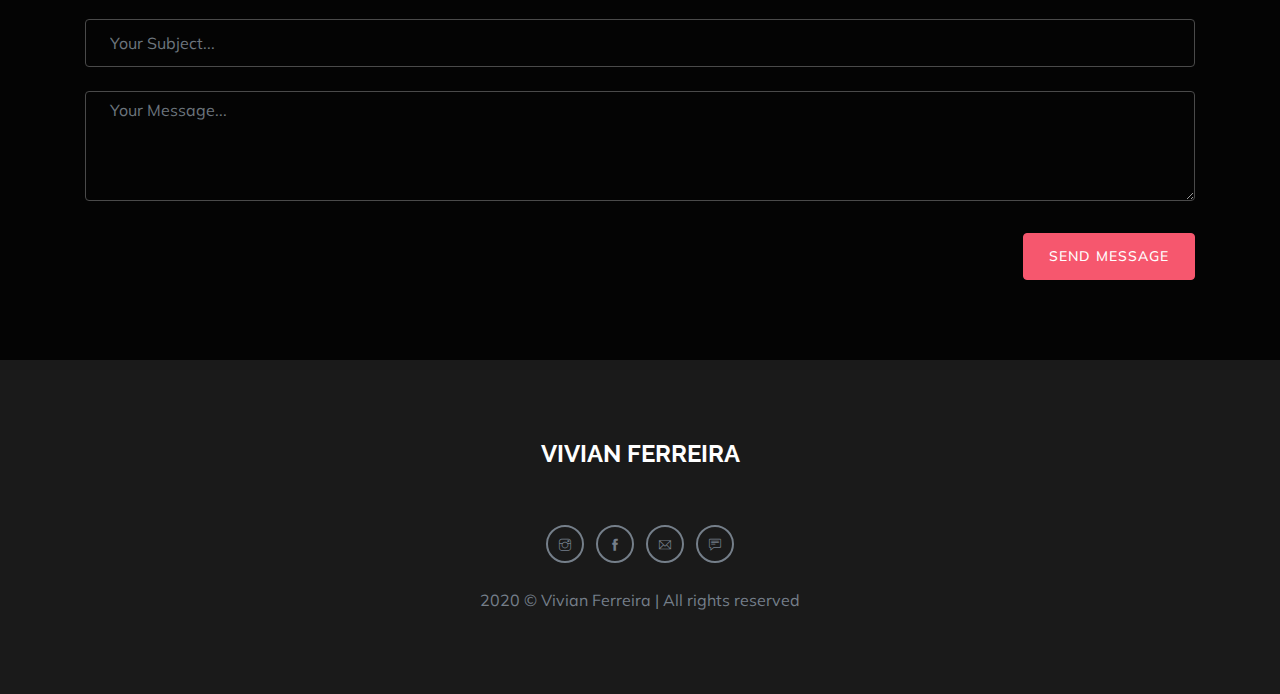
==== commit ee0c96ae: "Update index.html" ====
--- a/index.html
+++ b/index.html
@@ -151,7 +151,7 @@
                              <br>
                             <p>I have <b>2+ Years</b> of Knowledge in Wordpress Development, Website Optimisation and Social Media Marketing.</p>
                             <div class="pt-4">
-                                <a href="https://www.fiverr.com/s2/9a92c1e040" class="btn btn-custom btn-sm">Hire Me <i class="ti-arrow-circle-right ml-2"></i></a>
+                                <a href="https://www.fiverr.com/s2/9a92c1e040" rel="nofollow" class="btn btn-custom btn-sm">Hire Me <i class="ti-arrow-circle-right ml-2"></i></a>
                             </div>
                         </div>
                     </div>
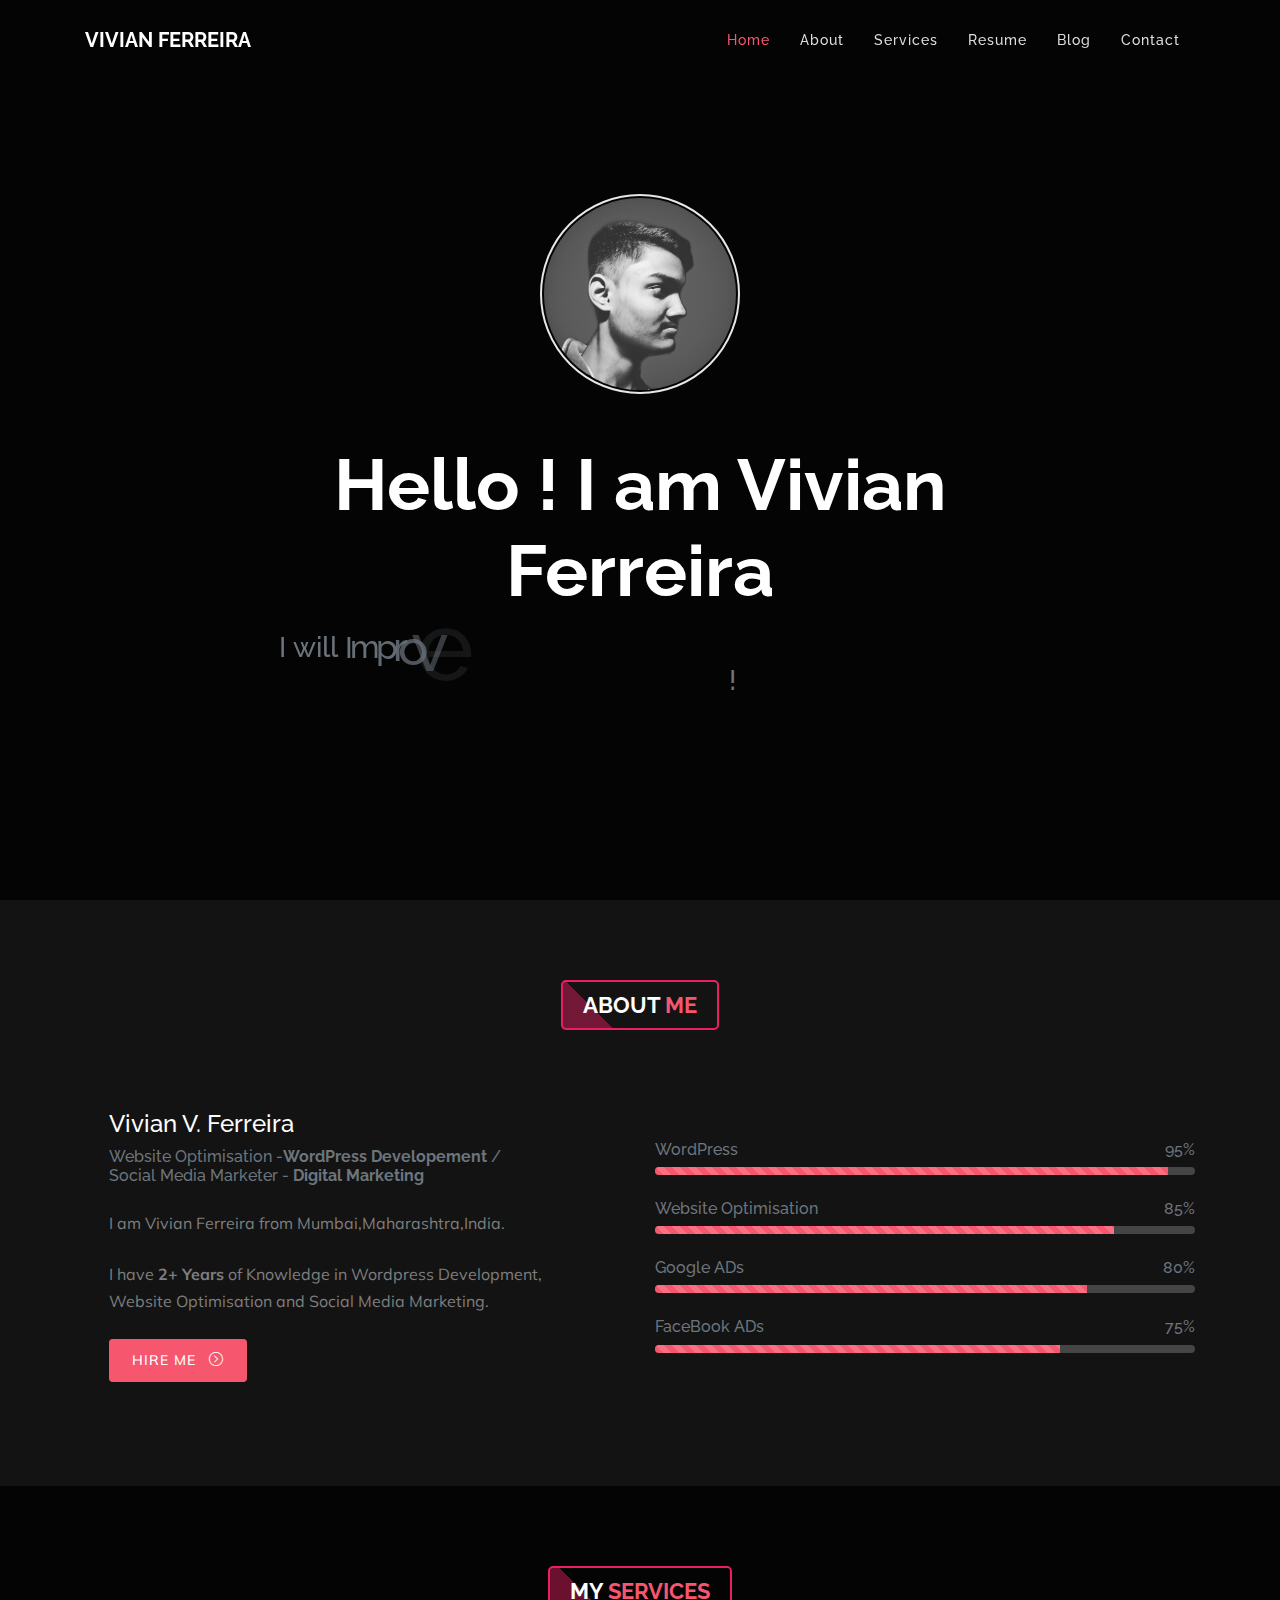
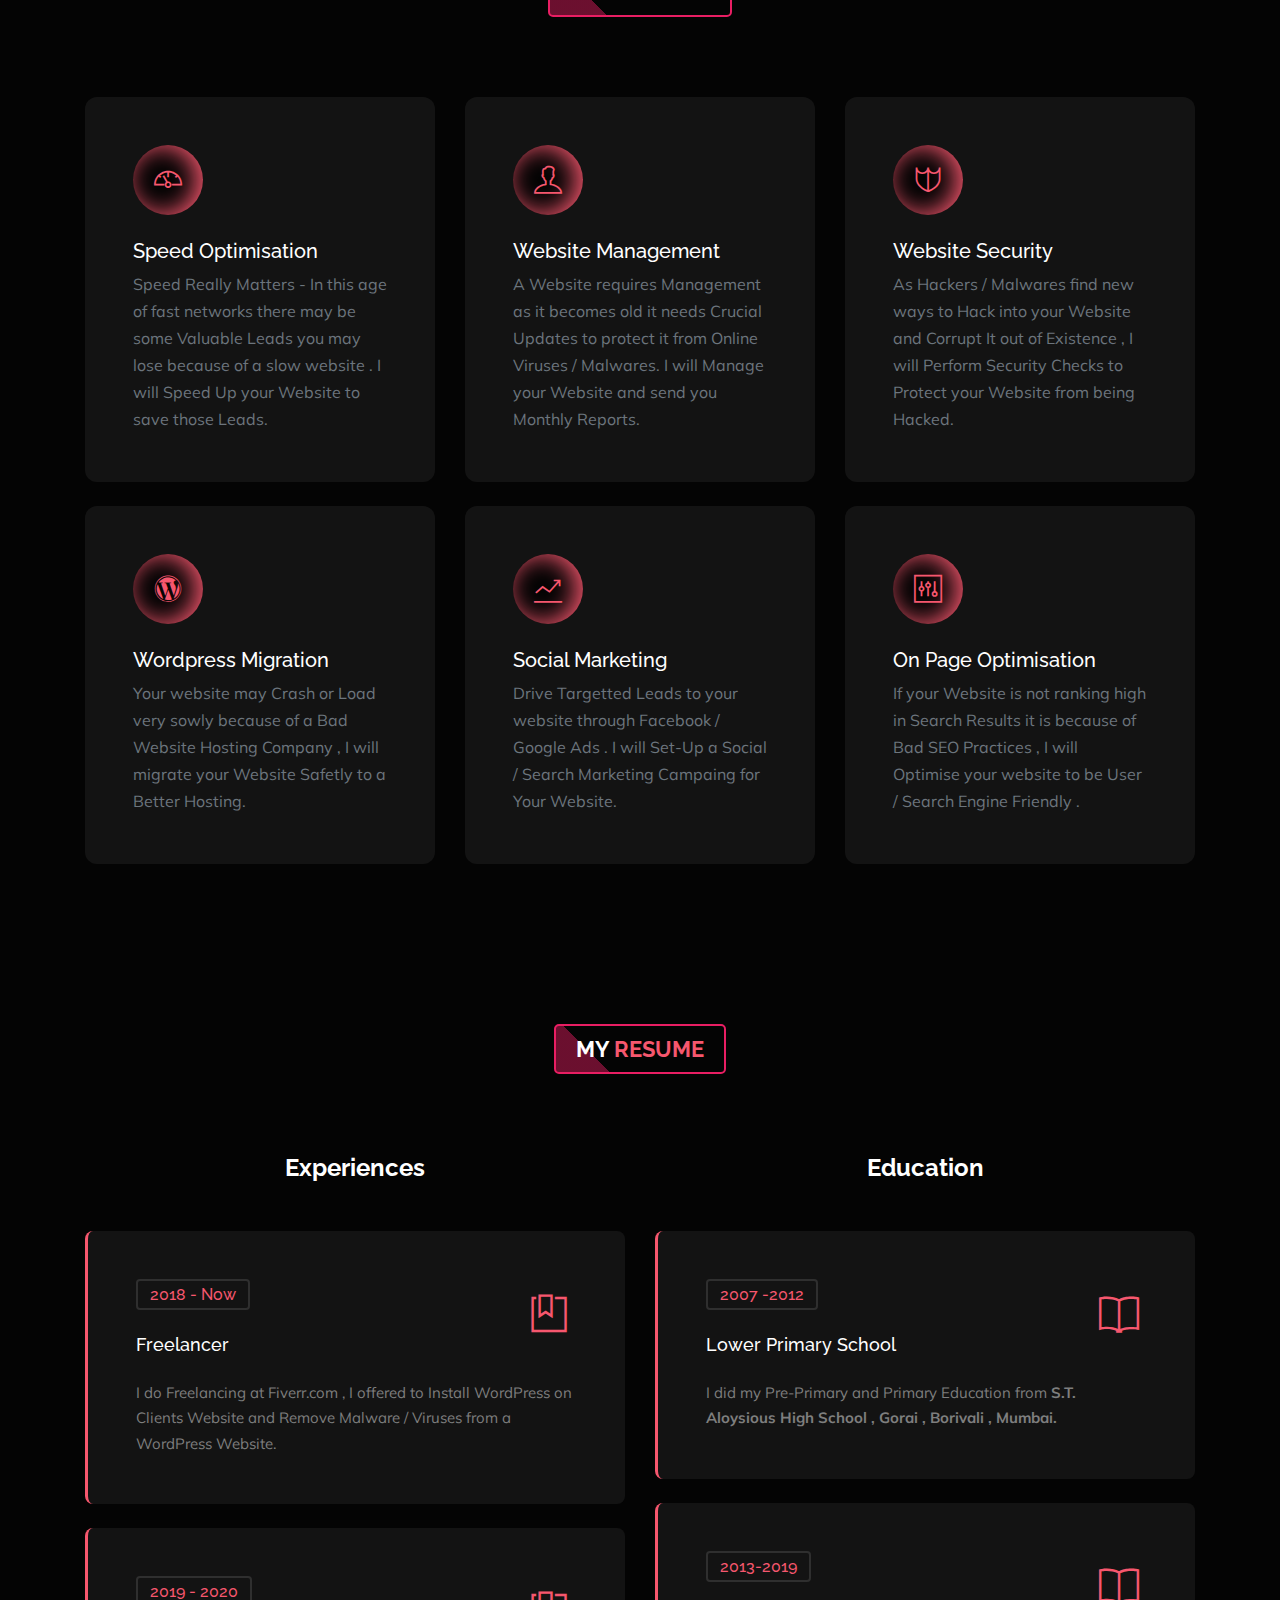
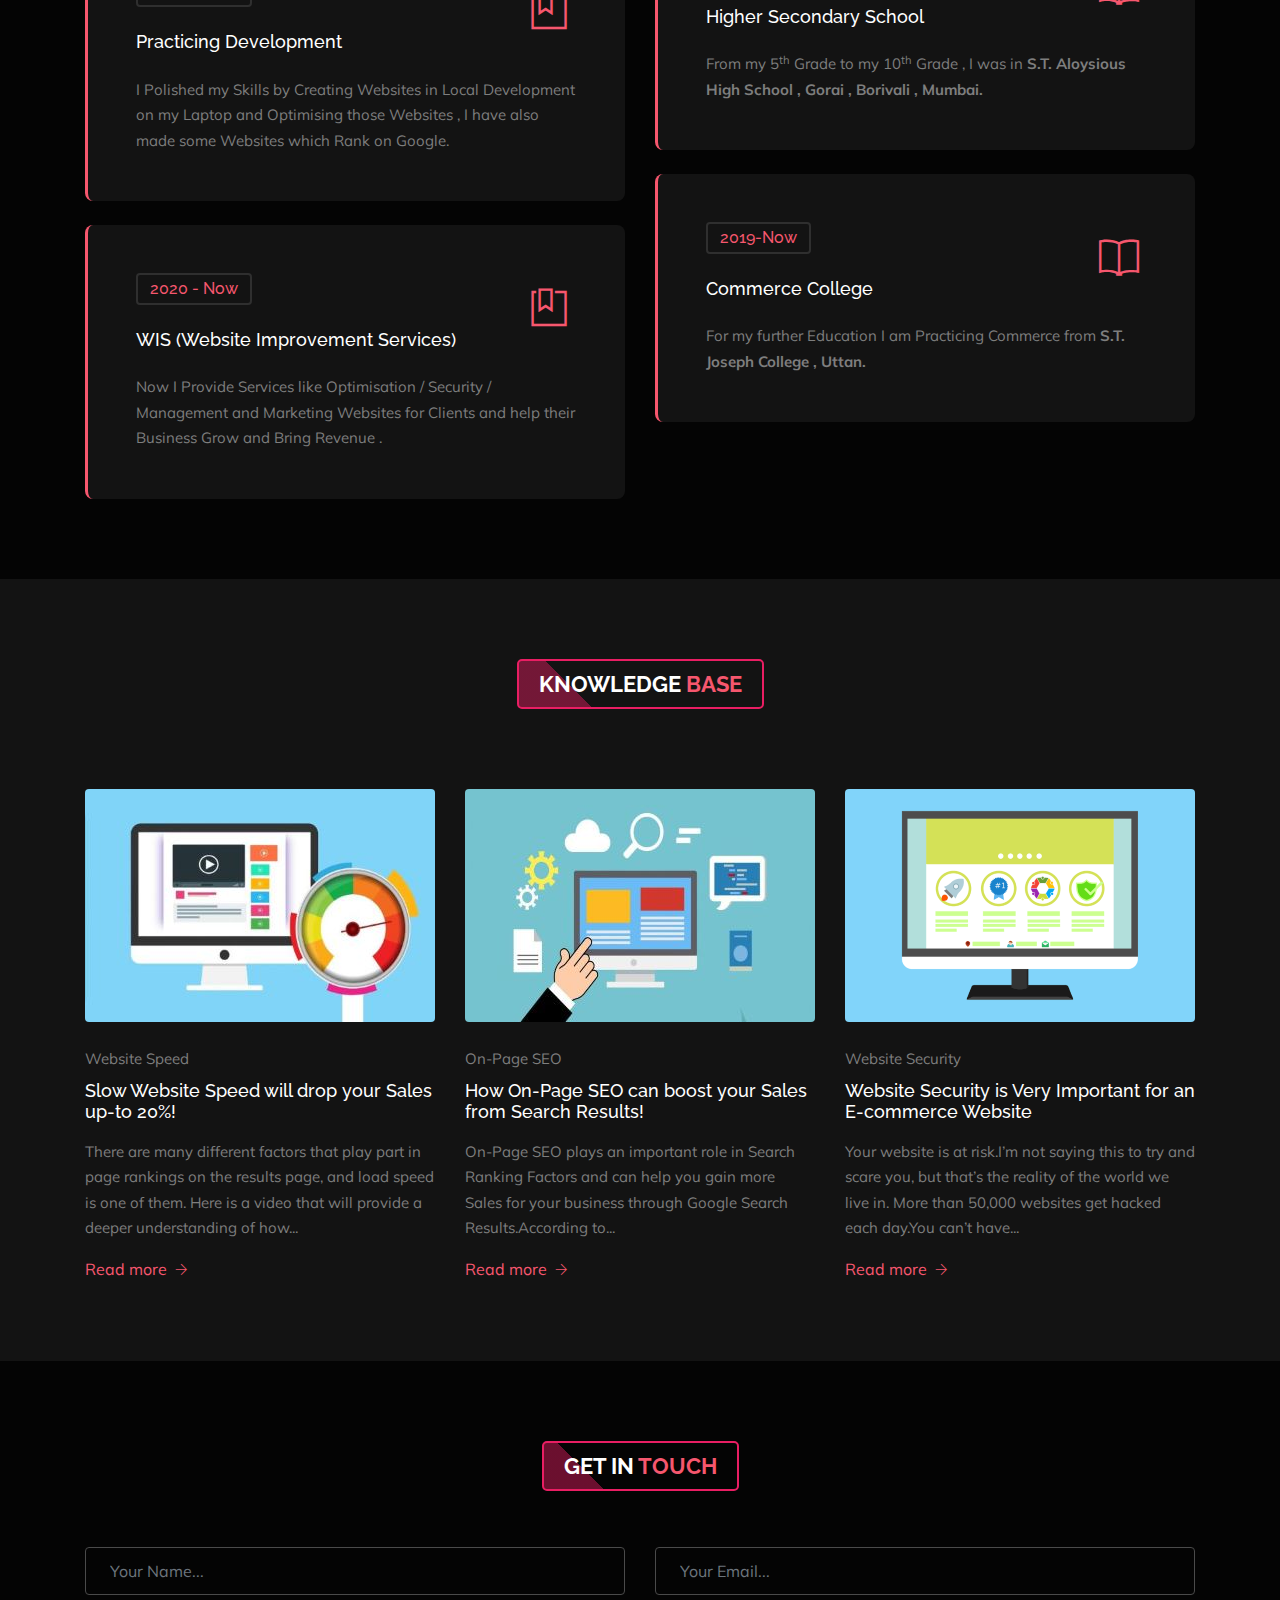
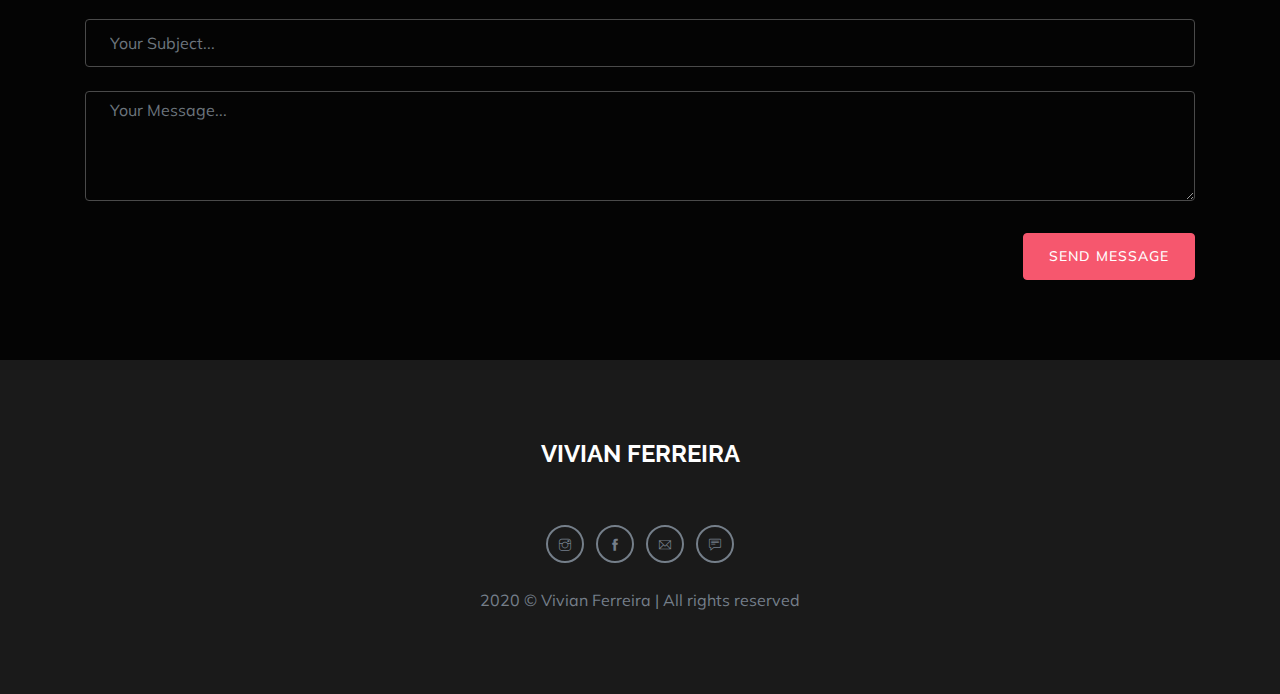
==== commit ed9a6cf2: "Update index.html" ====
--- a/index.html
+++ b/index.html
@@ -151,7 +151,7 @@
                              <br>
                             <p>I have <b>2+ Years</b> of Knowledge in Wordpress Development, Website Optimisation and Social Media Marketing.</p>
                             <div class="pt-4">
-                                <a href="https://www.fiverr.com/s2/9a92c1e040" rel="nofollow" class="btn btn-custom btn-sm">Hire Me <i class="ti-arrow-circle-right ml-2"></i></a>
+                                <a href="https://www.fiverr.com/ivivianferreira" rel="nofollow" class="btn btn-custom btn-sm">Hire Me <i class="ti-arrow-circle-right ml-2"></i></a>
                             </div>
                         </div>
                     </div>
@@ -408,7 +408,7 @@
                             <div class="row">
                                 <div class="col-md-10">
                                     <div>
-                                        <h6>2018 - 2019</h6>
+                                        <h6>2018 - Now</h6>
                                         <h5 class="mt-3 text-white">Freelancer</h5>
                                     </div>
                                 </div>
@@ -418,7 +418,7 @@
                                     </div>
                                 </div>
                             </div>
-                            <p class="mt-3 mb-0">I did Freelancing at Fiverr.com , I offered to Install WordPress on Clients Website and Remove Malware / Viruses from a WordPress Website.</p>
+                            <p class="mt-3 mb-0">I do Freelancing at Fiverr.com , I offered to Install WordPress on Clients Website and Remove Malware / Viruses from a WordPress Website.</p>
                         </div>
                         <div class="resume-box mt-4 bg-dark-light p-5">
                             <div class="row">
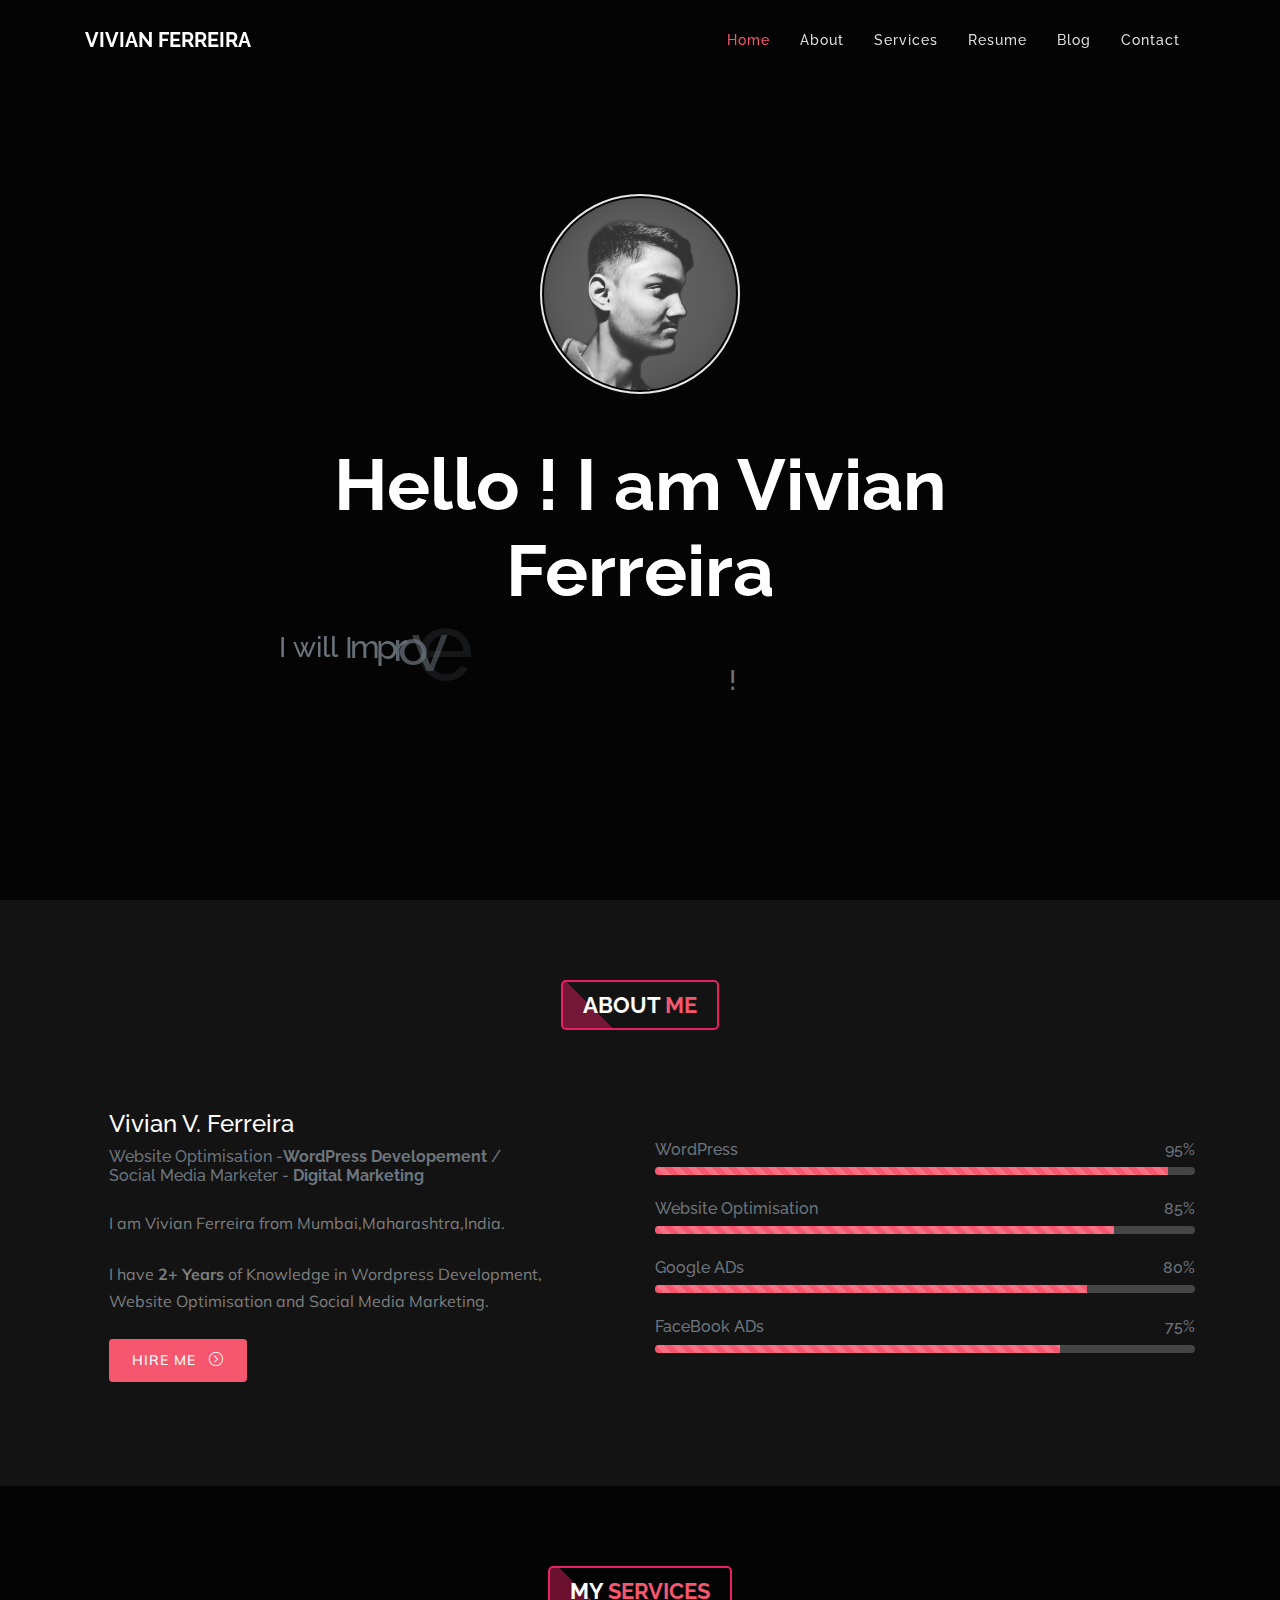
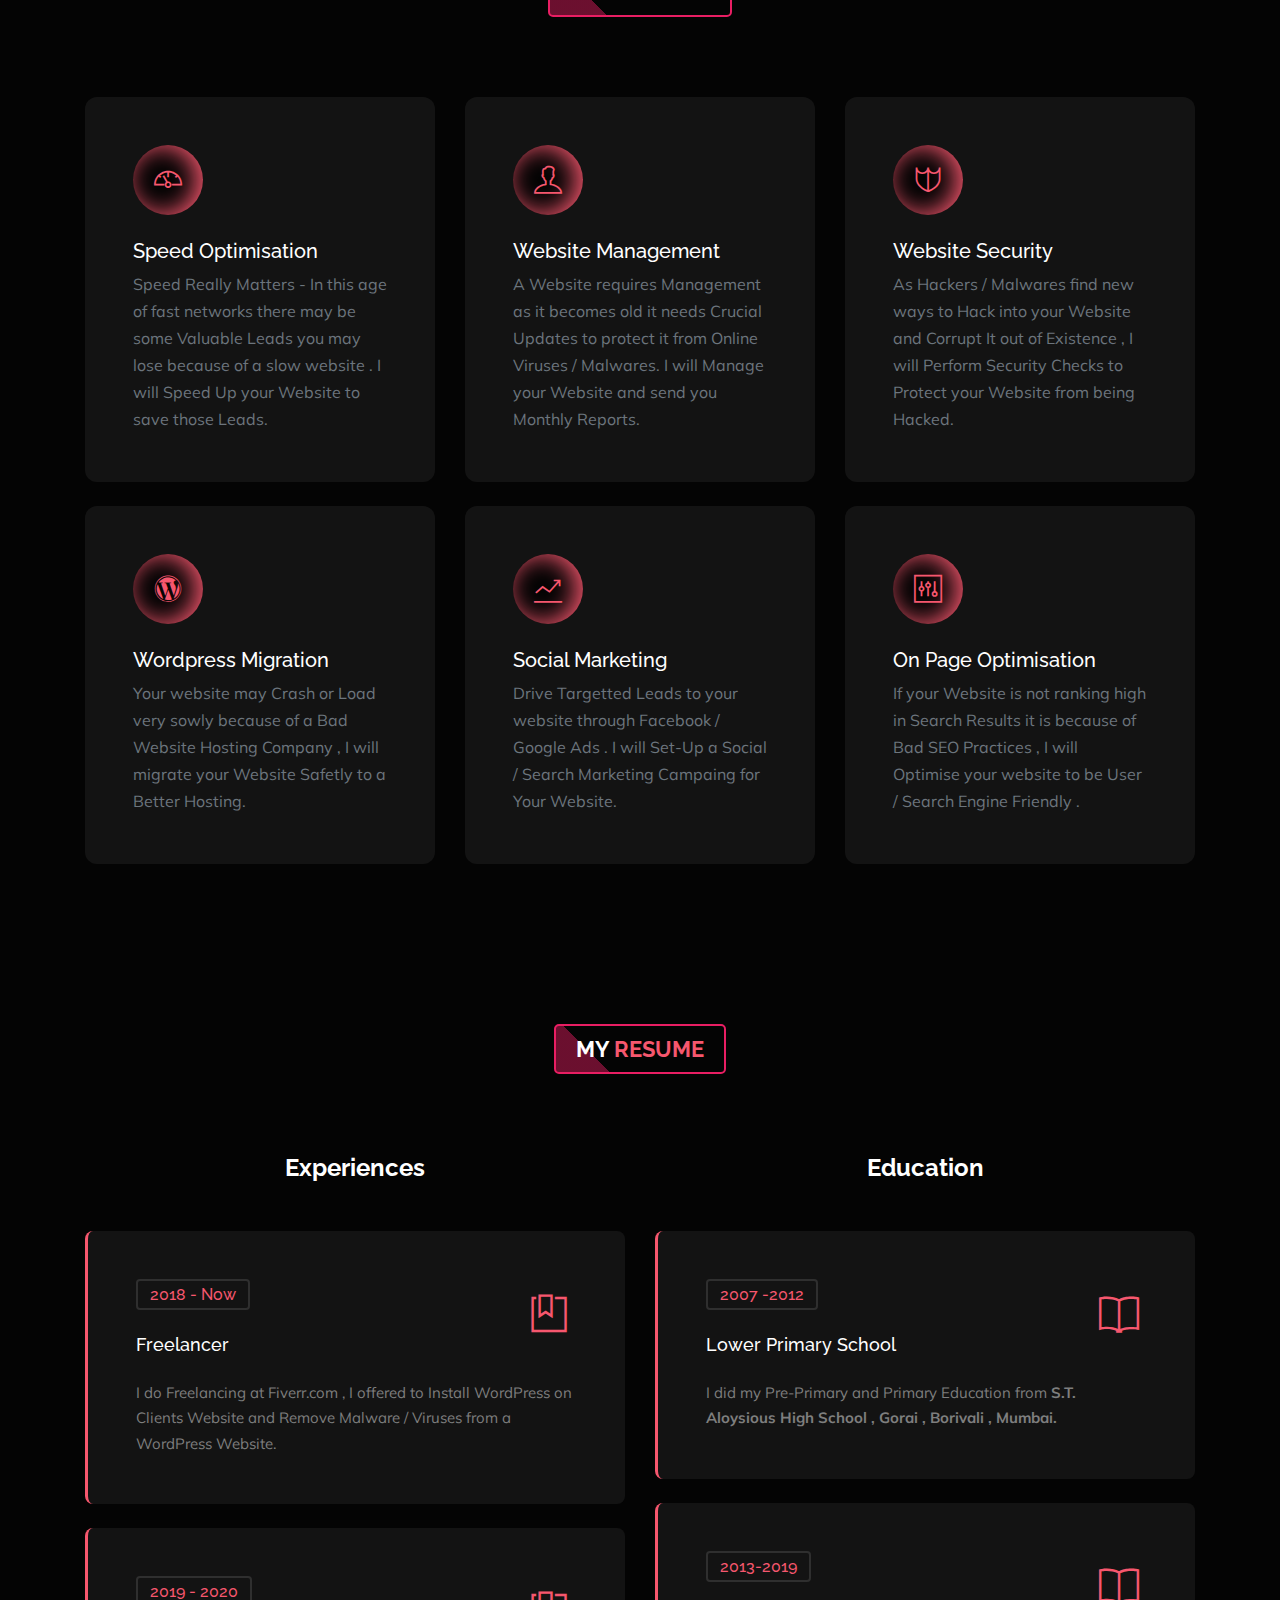
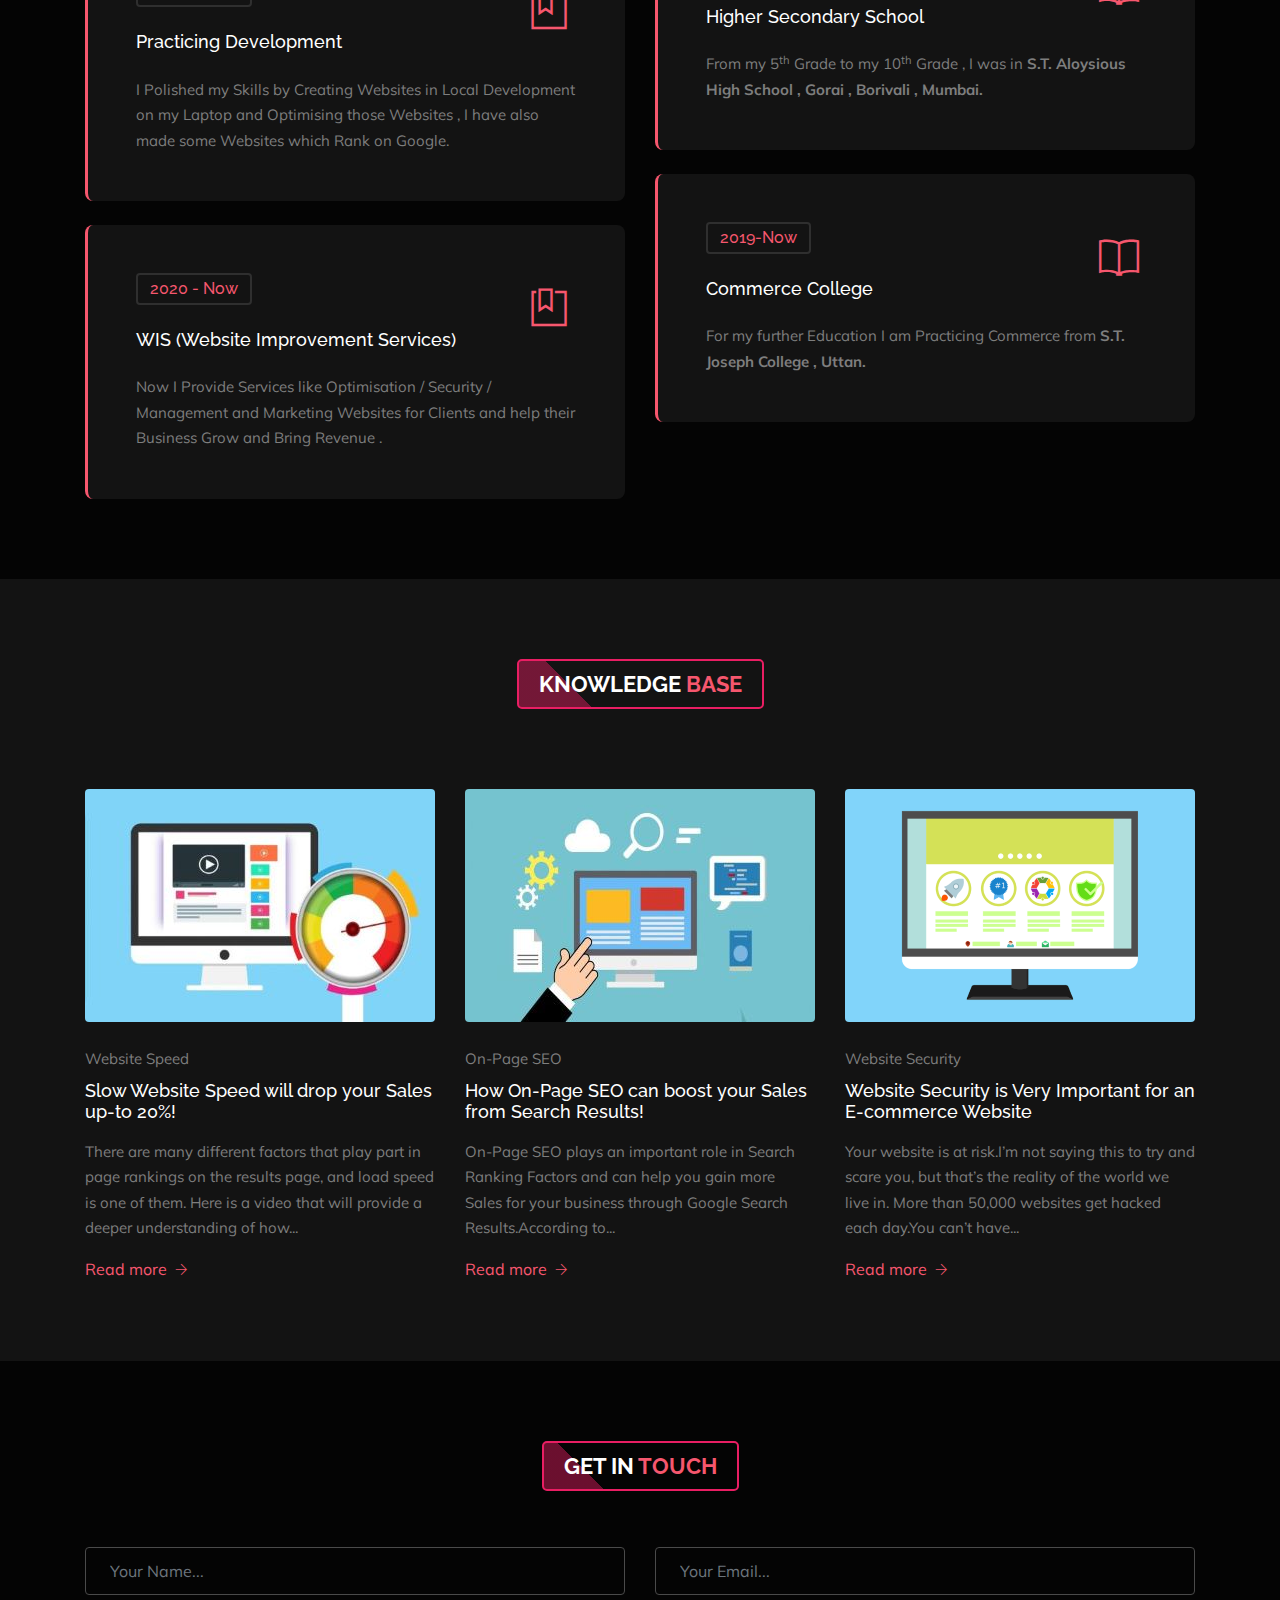
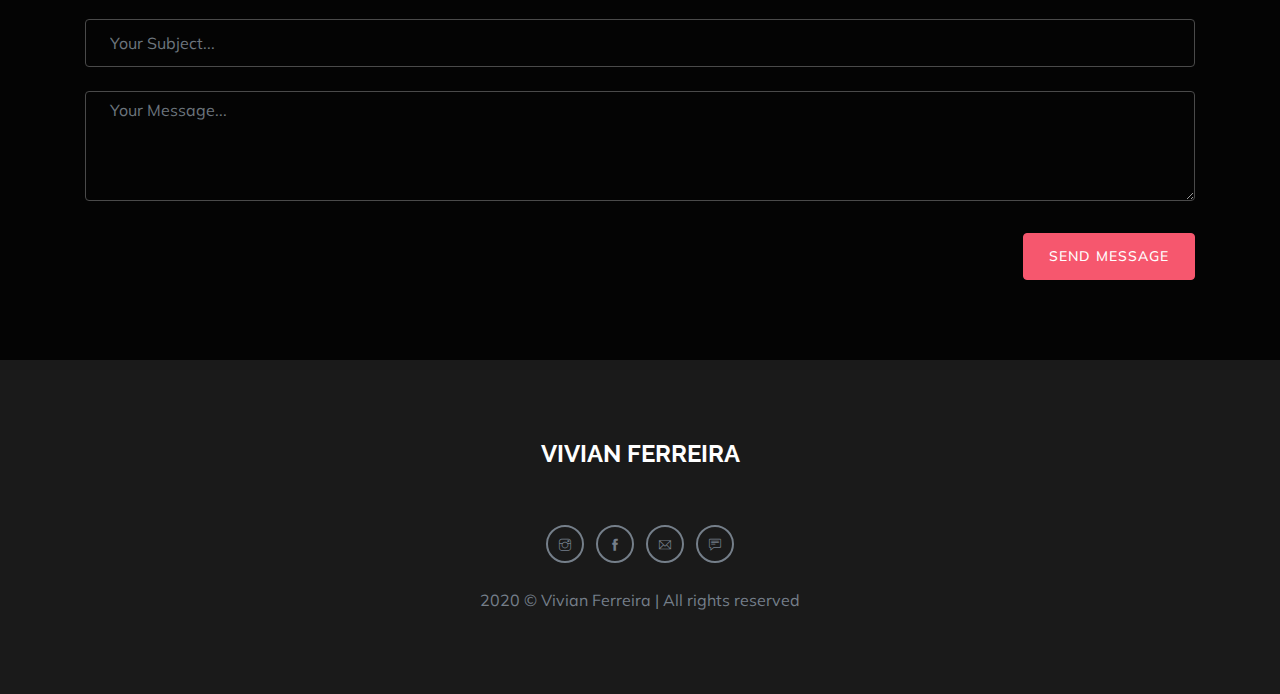
==== commit 6c6f1bb6: "Update index.html" ====
--- a/index.html
+++ b/index.html
@@ -151,7 +151,7 @@
                              <br>
                             <p>I have <b>2+ Years</b> of Knowledge in Wordpress Development, Website Optimisation and Social Media Marketing.</p>
                             <div class="pt-4">
-                                <a href="https://www.fiverr.com/ivivianferreira" rel="nofollow" class="btn btn-custom btn-sm">Hire Me <i class="ti-arrow-circle-right ml-2"></i></a>
+                                <a href="https://www.fiverr.com/ivivianferreira" target="_blank" rel="nofollow" class="btn btn-custom btn-sm">Hire Me <i class="ti-arrow-circle-right ml-2"></i></a>
                             </div>
                         </div>
                     </div>
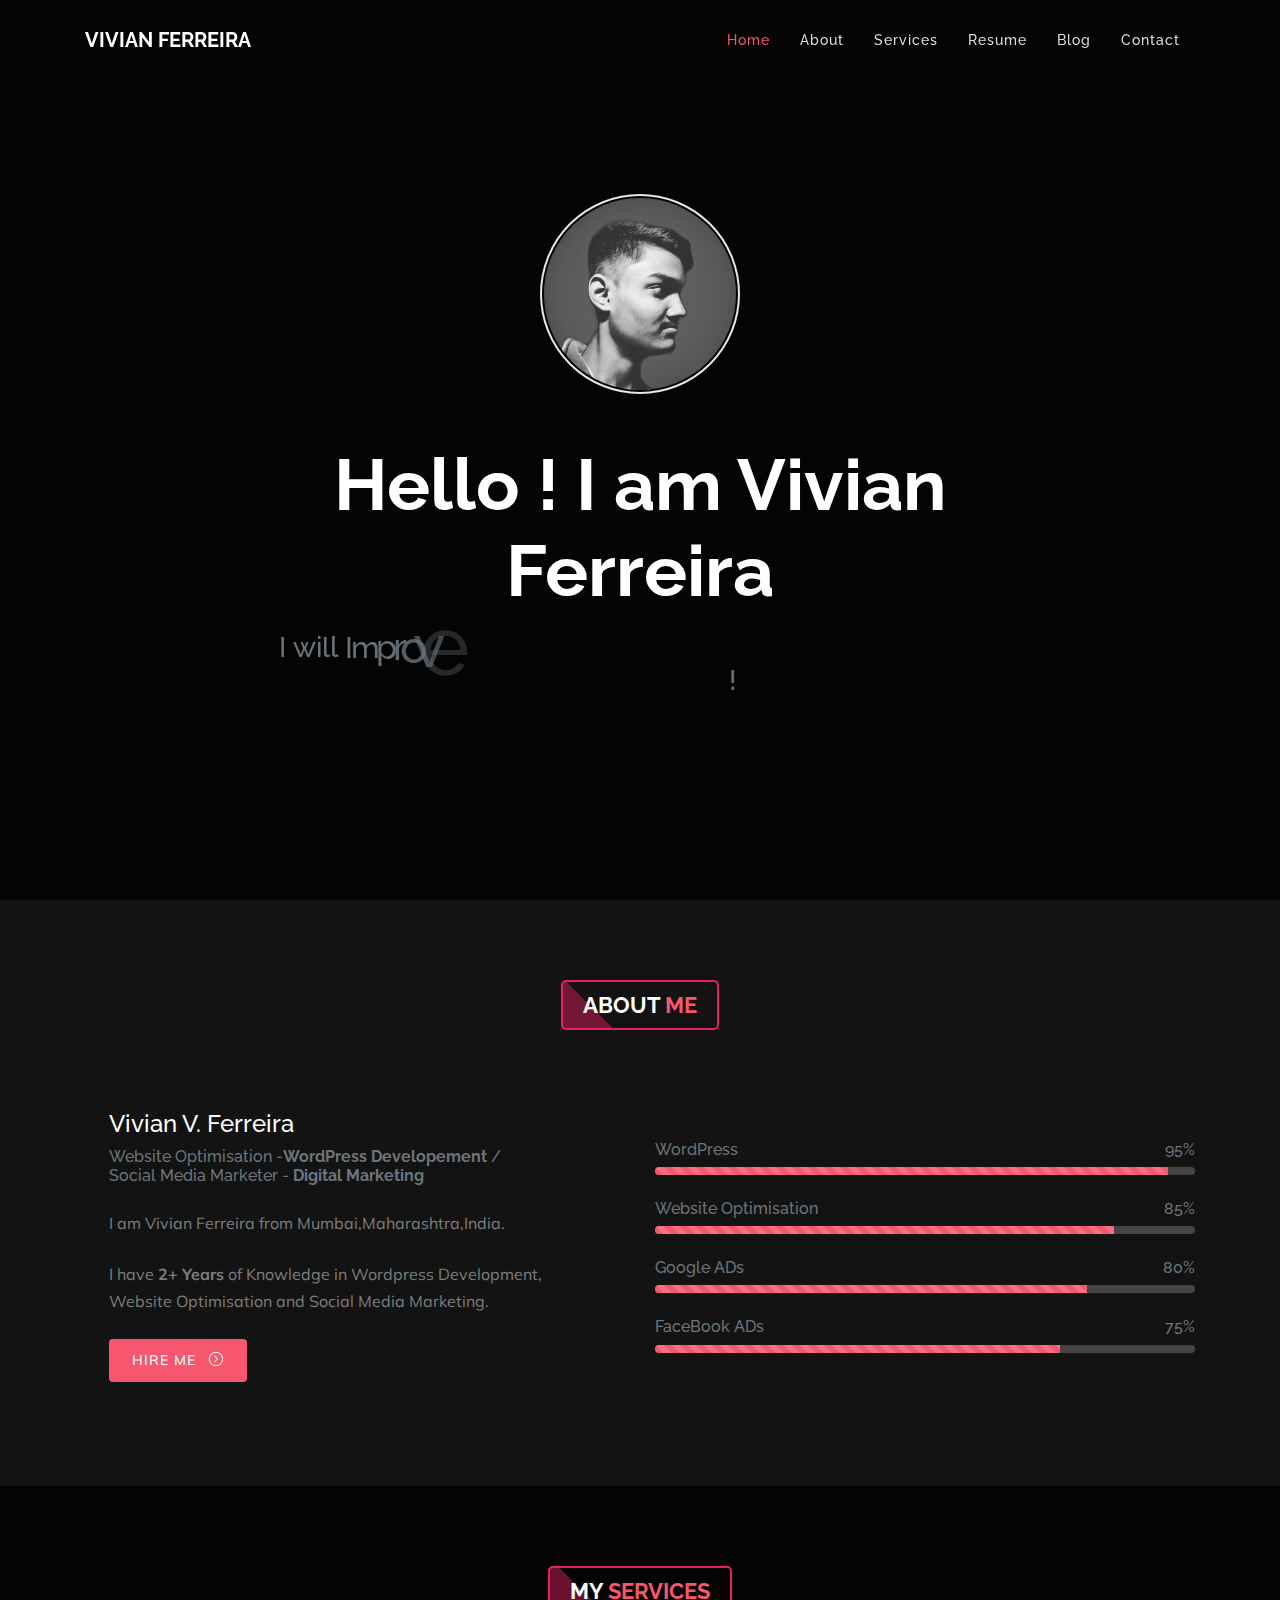
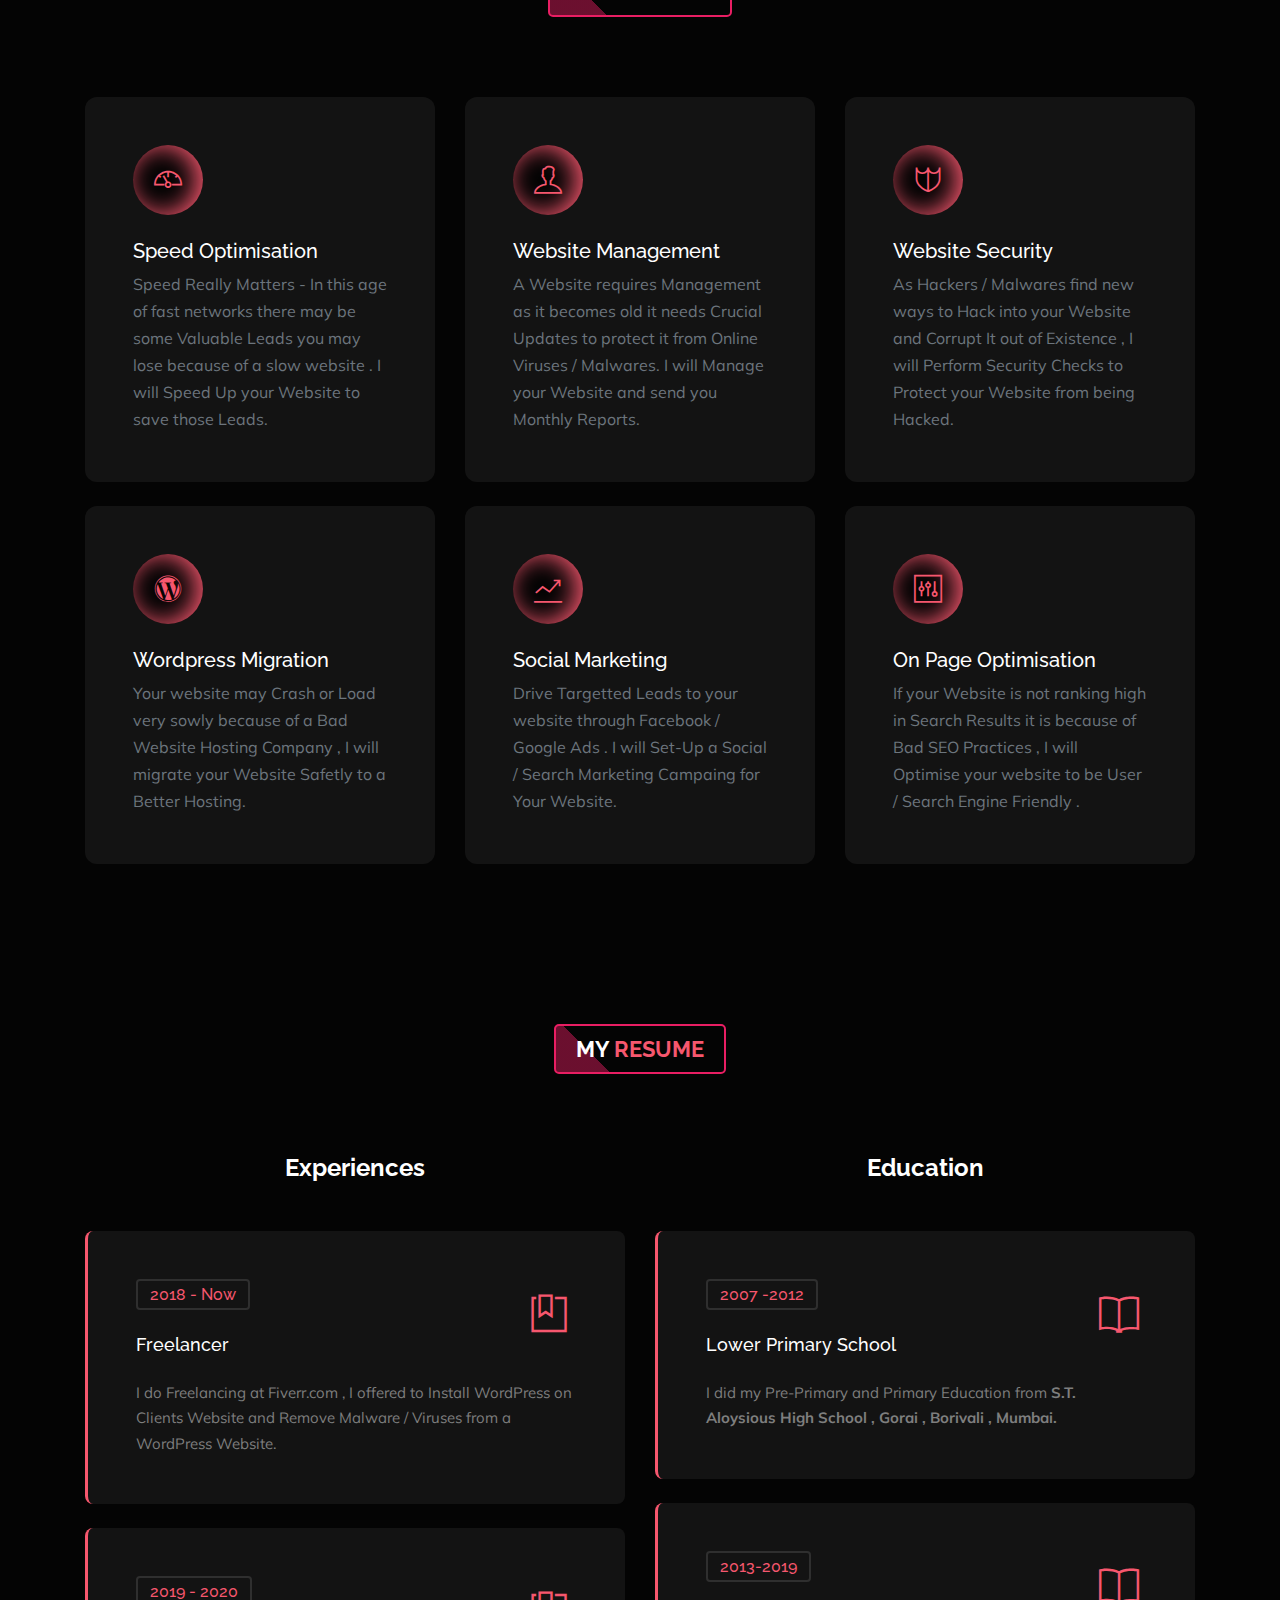
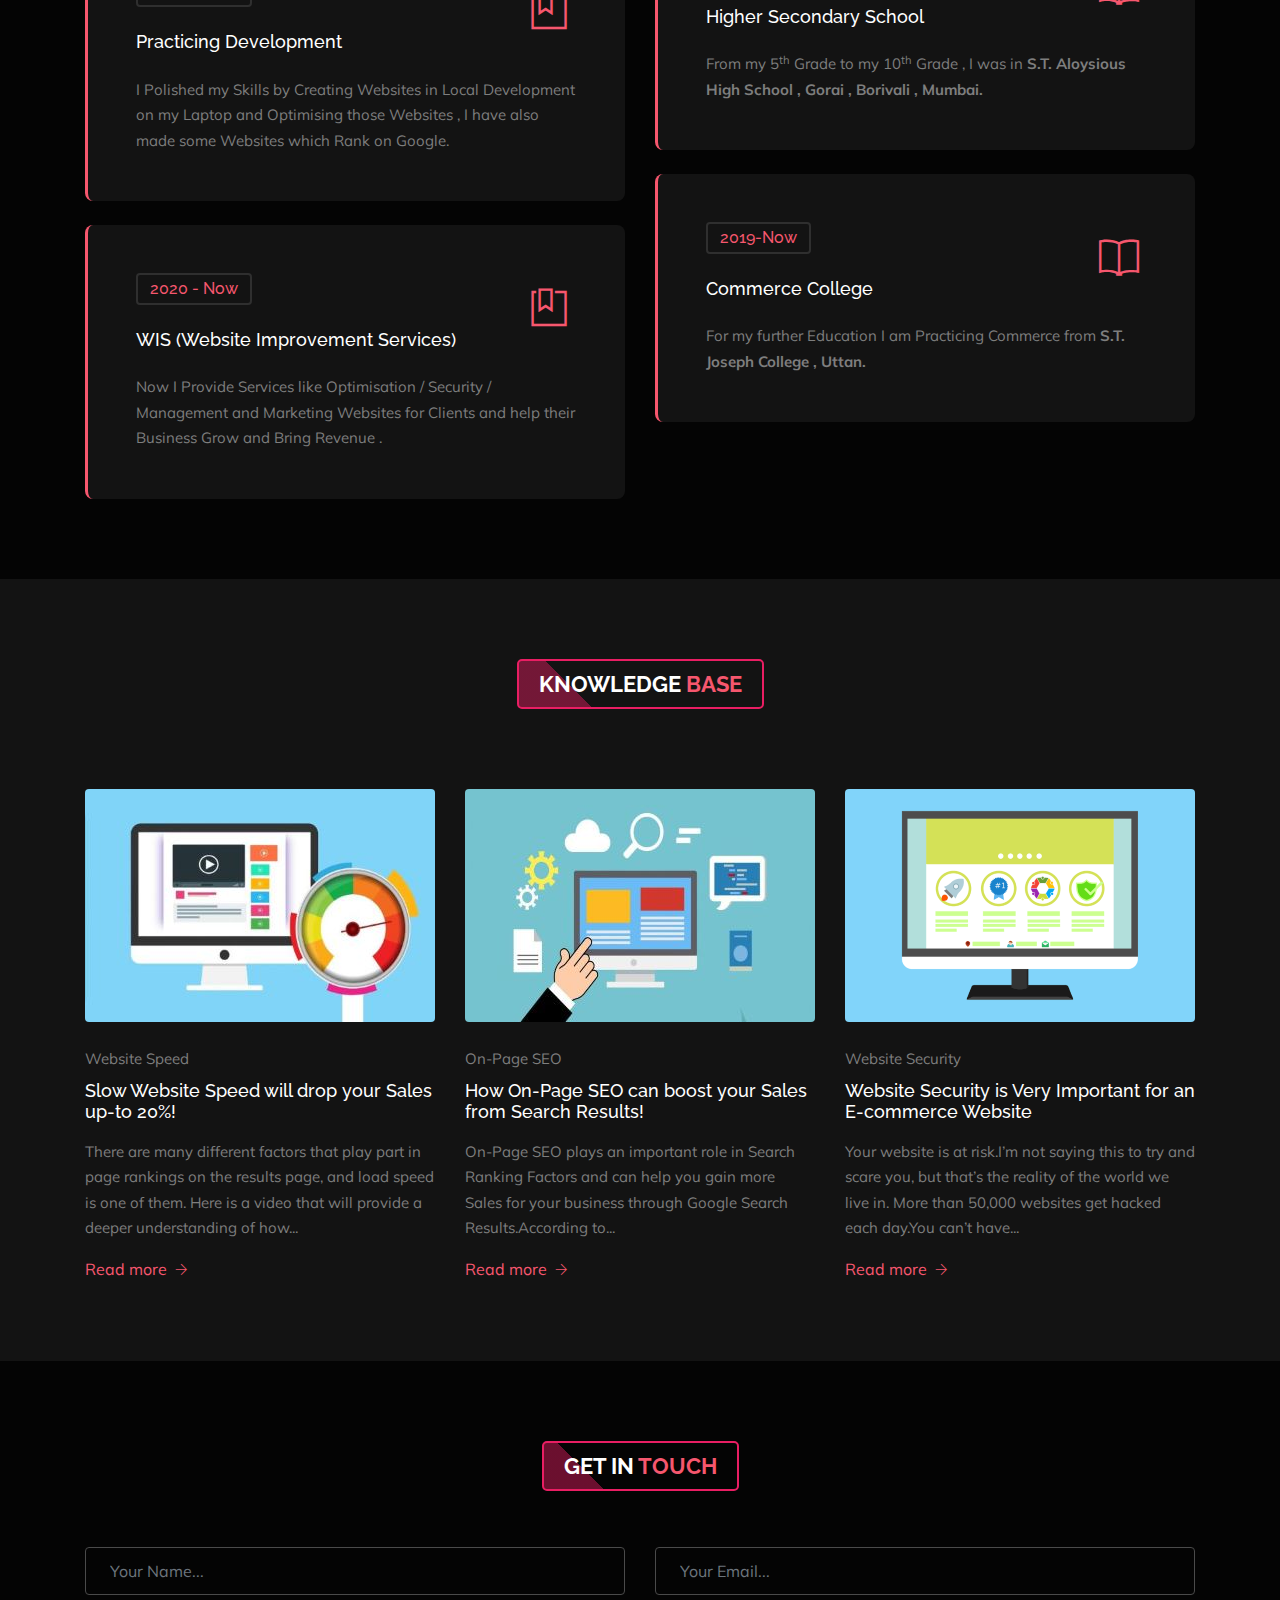
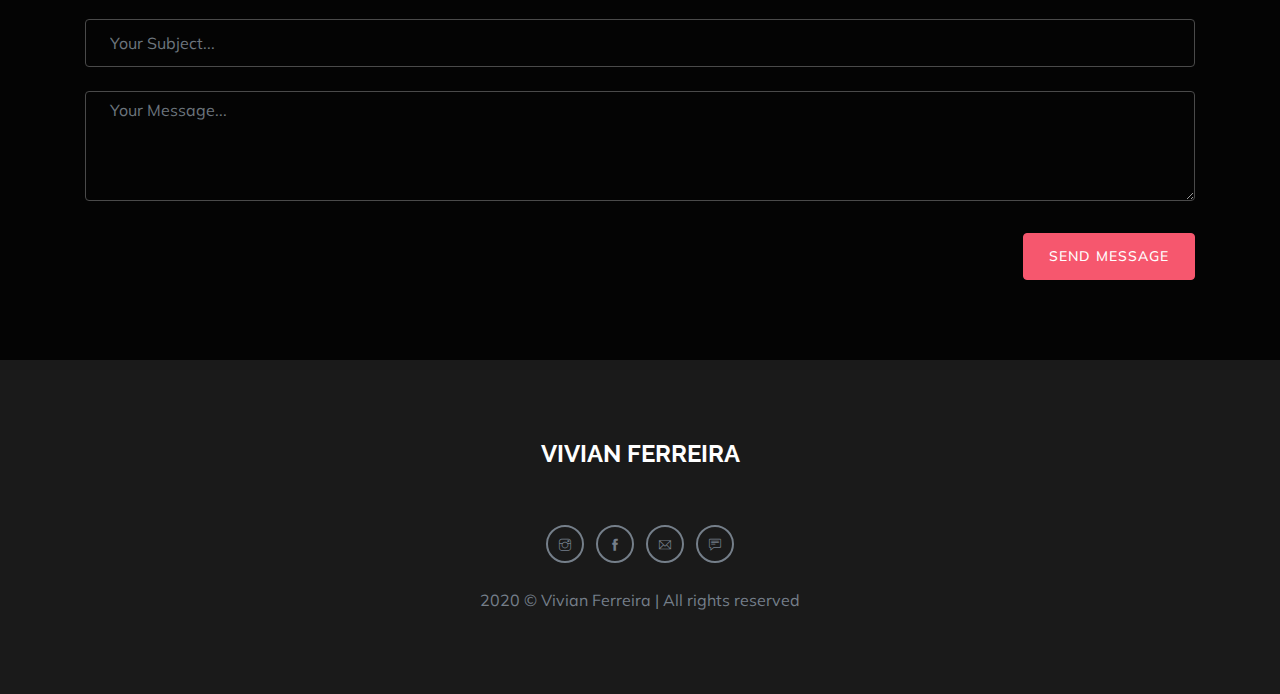
==== commit 8cacef95: "Update index.html" ====
--- a/index.html
+++ b/index.html
@@ -765,10 +765,10 @@
                     <div class="col-lg-12">
                         <div class="text-center ">
                             <ul class="social-icons list-inline">
-                                <li class="list-inline-item"><a href="https://instagram.com/itsvivianferreira" rel="nofollow" class=""><i class="ti-instagram"></i></a></li>
-                                <li class="list-inline-item"><a href="https://fb.com/vivian.ferreira.9484941/" rel="nofollow" class=""><i class="ti-facebook"></i></a></li>
-                                <li class="list-inline-item"><a href="mailto:vivianferreira562@gmail.com" rel="nofollow" class=""><i class="ti-email"></i></a></li>
-                                <li class="list-inline-item"><a href="https://wa.me/8104793520" rel="nofollow" class=""><i class="ti-comment-alt"></i></a></li>
+                                <li class="list-inline-item"><a href="https://instagram.com/itsvivianferreira" target="_blank" rel="nofollow" class=""><i class="ti-instagram"></i></a></li>
+                                <li class="list-inline-item"><a href="https://fb.com/vivian.ferreira.9484941/" target="_blank" rel="nofollow" class=""><i class="ti-facebook"></i></a></li>
+                                <li class="list-inline-item"><a href="mailto:vivianferreira562@gmail.com" target="_blank" rel="nofollow" class=""><i class="ti-email"></i></a></li>
+                                <li class="list-inline-item"><a href="https://wa.me/8104793520" target="_blank" rel="nofollow" class=""><i class="ti-comment-alt"></i></a></li>
                         </div>
                         <div class="text-center mt-4">
                             <p class="copyright-desc">2020 © Vivian Ferreira | All rights reserved</p>
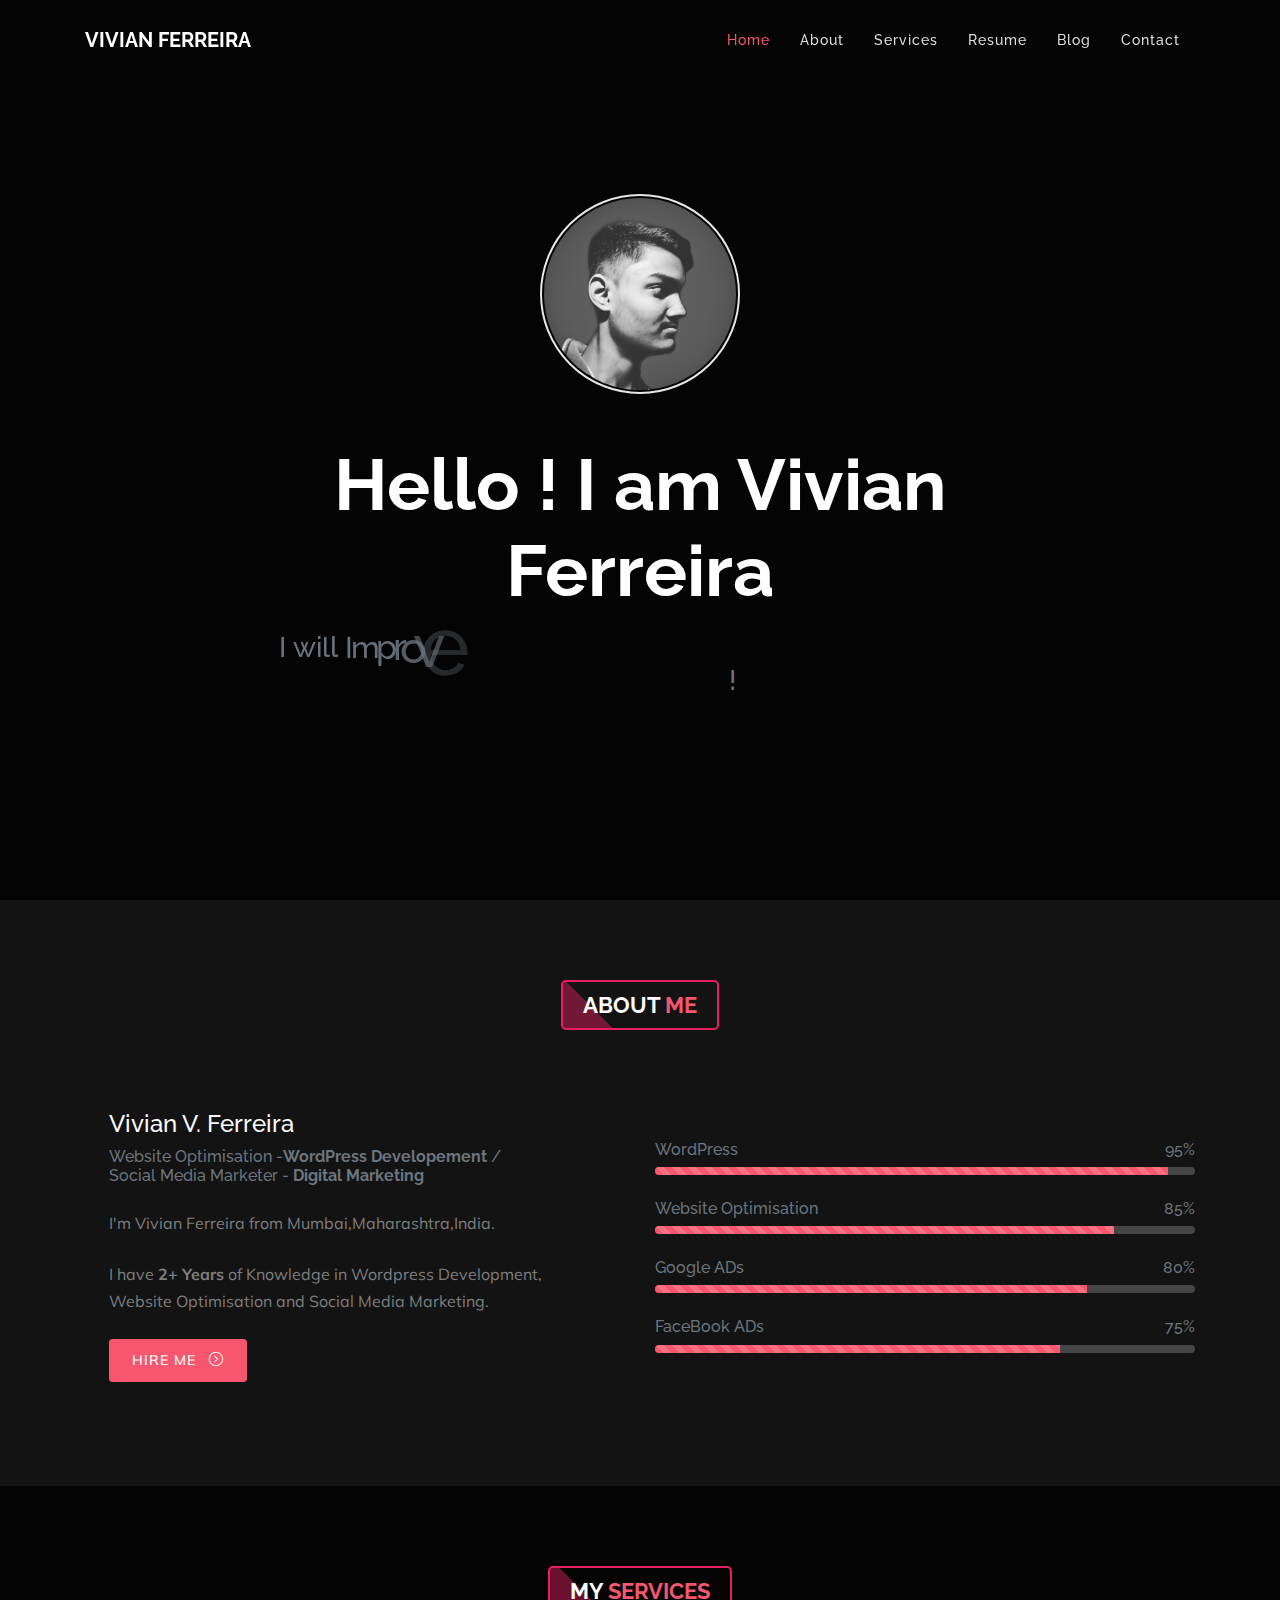
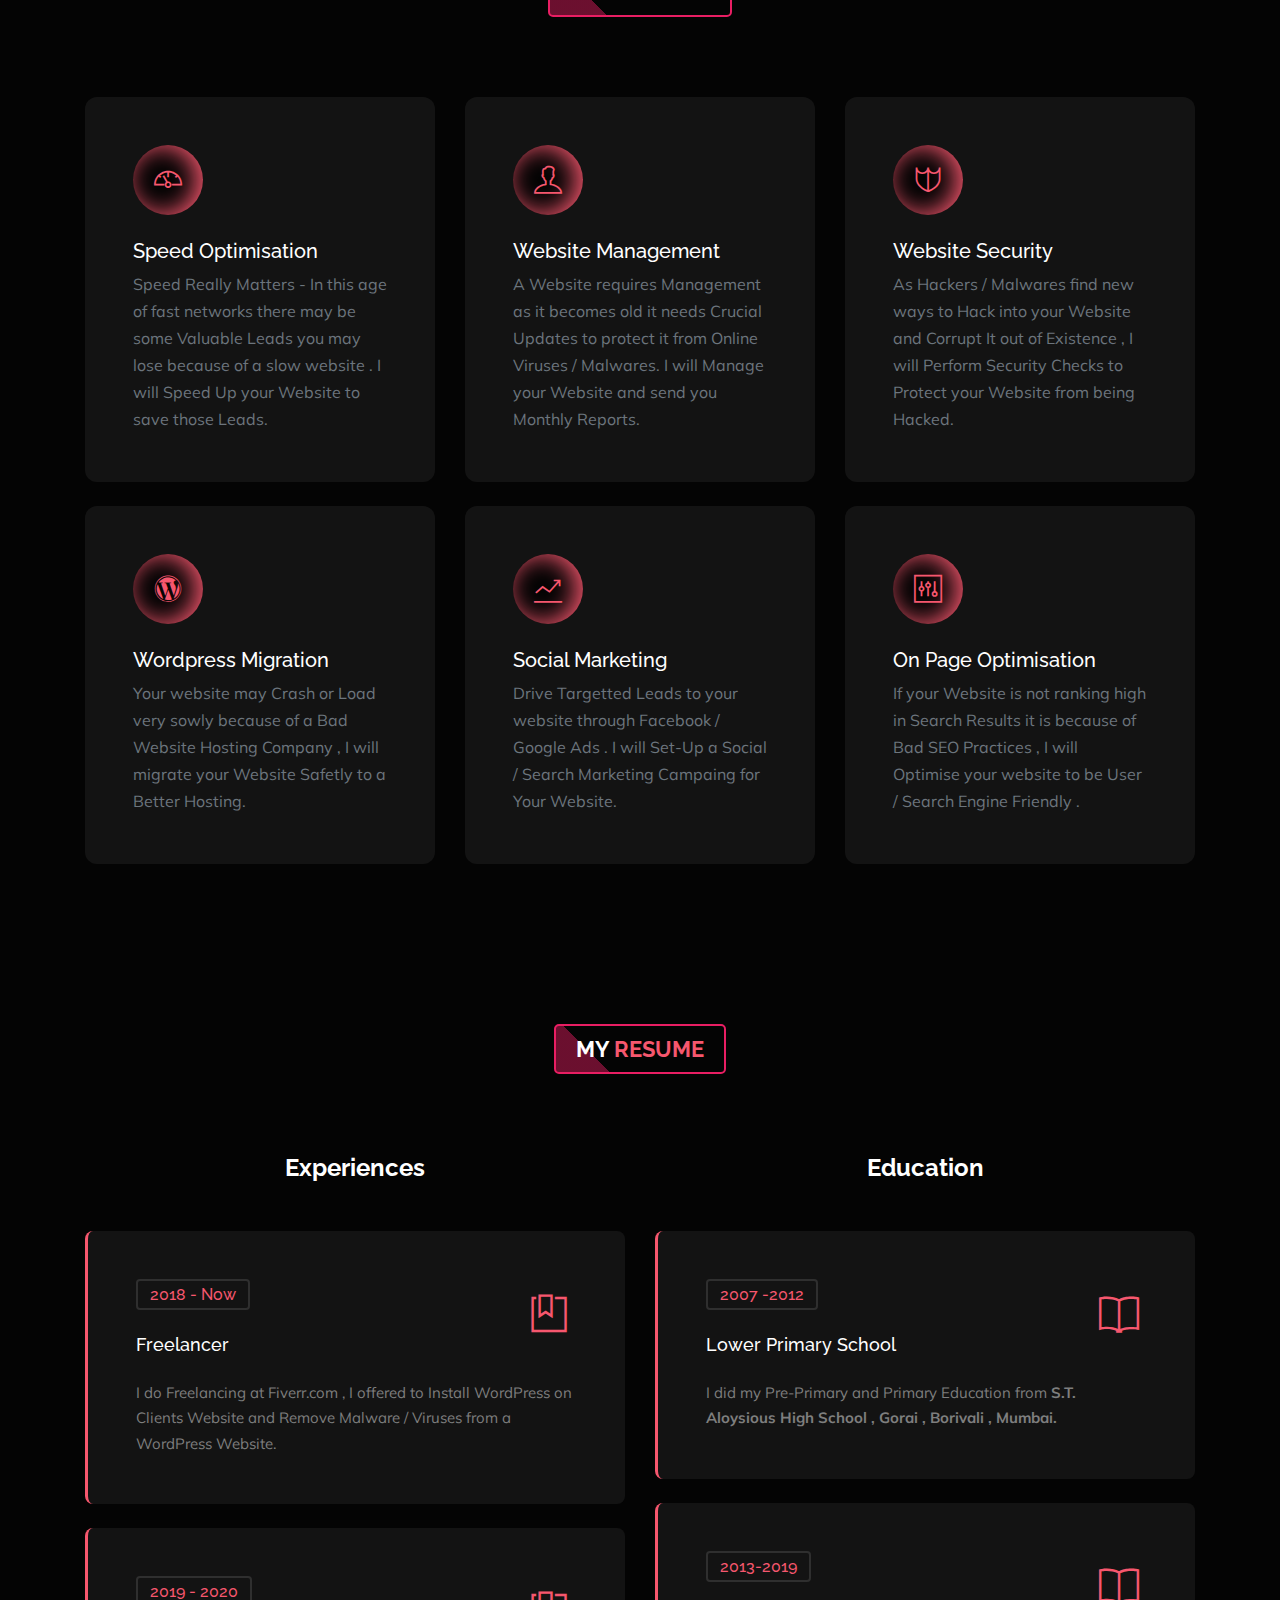
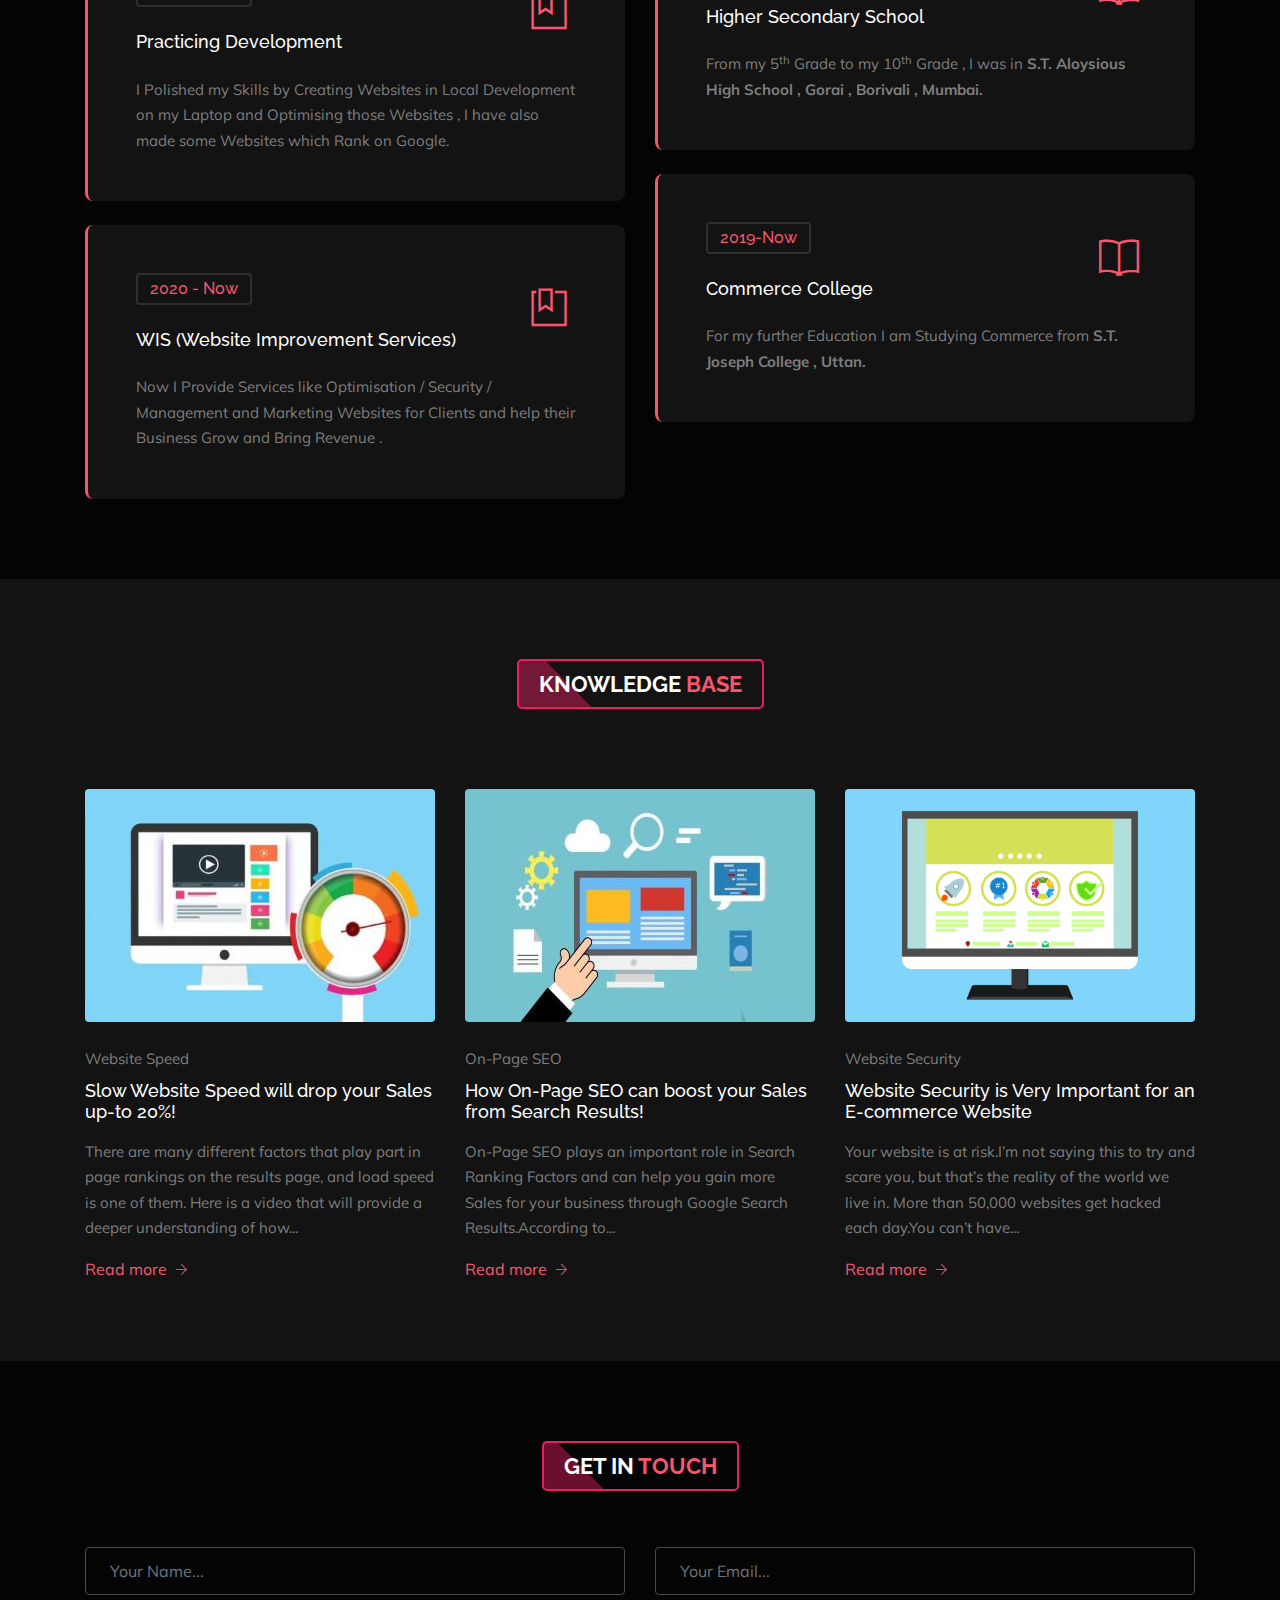
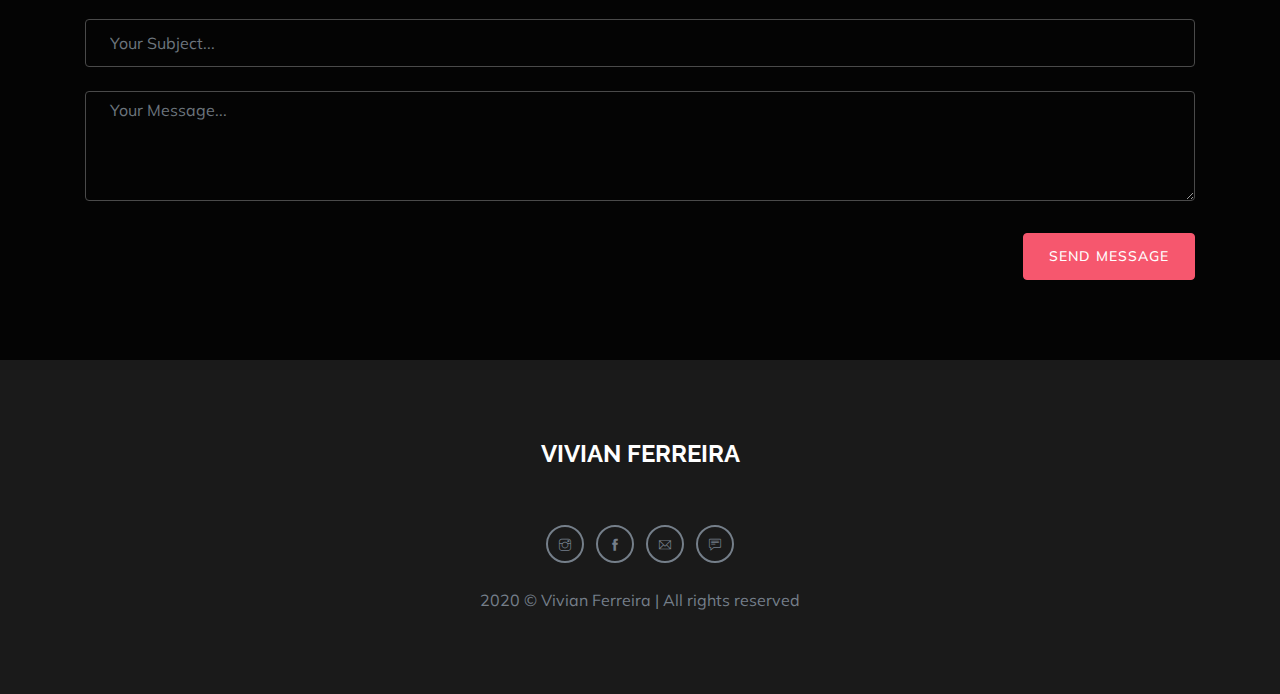
==== commit a1a682dc: "Updated phone number and spelling changes" ====
--- a/index.html
+++ b/index.html
@@ -147,11 +147,11 @@
                             <h4 class="text-white">Vivian V. Ferreira</h4>
                             <h6 class="text-muted">Website Optimisation -<b>WordPress Developement</b>  /  <br> Social Media Marketer - <b>Digital Marketing</b></h6>
 
-                            <p class="mt-4">I am Vivian Ferreira from Mumbai,Maharashtra,India.</p>
+                            <p class="mt-4">I'm Vivian Ferreira from Mumbai,Maharashtra,India.</p>
                              <br>
                             <p>I have <b>2+ Years</b> of Knowledge in Wordpress Development, Website Optimisation and Social Media Marketing.</p>
                             <div class="pt-4">
-                                <a href="https://www.fiverr.com/ivivianferreira" target="_blank" rel="nofollow" class="btn btn-custom btn-sm">Hire Me <i class="ti-arrow-circle-right ml-2"></i></a>
+                                <a href="https://wa.me/9324252900" target="_blank" rel="nofollow" class="btn btn-custom btn-sm">Hire Me <i class="ti-arrow-circle-right ml-2"></i></a>
                             </div>
                         </div>
                     </div>
@@ -506,7 +506,7 @@
                                     </div>
                                 </div>
                             </div>
-                            <p class="mt-3 mb-0">For my further Education I am Practicing Commerce from <b>S.T. Joseph College , Uttan.</b></p>
+                            <p class="mt-3 mb-0">For my further Education I am Studying Commerce from <b>S.T. Joseph College , Uttan.</b></p>
                         </div>
                     </div>
                 </div>
@@ -768,7 +768,7 @@
                                 <li class="list-inline-item"><a href="https://instagram.com/itsvivianferreira" target="_blank" rel="nofollow" class=""><i class="ti-instagram"></i></a></li>
                                 <li class="list-inline-item"><a href="https://fb.com/vivian.ferreira.9484941/" target="_blank" rel="nofollow" class=""><i class="ti-facebook"></i></a></li>
                                 <li class="list-inline-item"><a href="mailto:vivianferreira562@gmail.com" target="_blank" rel="nofollow" class=""><i class="ti-email"></i></a></li>
-                                <li class="list-inline-item"><a href="https://wa.me/8104793520" target="_blank" rel="nofollow" class=""><i class="ti-comment-alt"></i></a></li>
+                                <li class="list-inline-item"><a href="https://wa.me/9324252900" target="_blank" rel="nofollow" class=""><i class="ti-comment-alt"></i></a></li>
                         </div>
                         <div class="text-center mt-4">
                             <p class="copyright-desc">2020 © Vivian Ferreira | All rights reserved</p>
@@ -804,4 +804,4 @@
         
     </body>
 
-</html>+</html>
